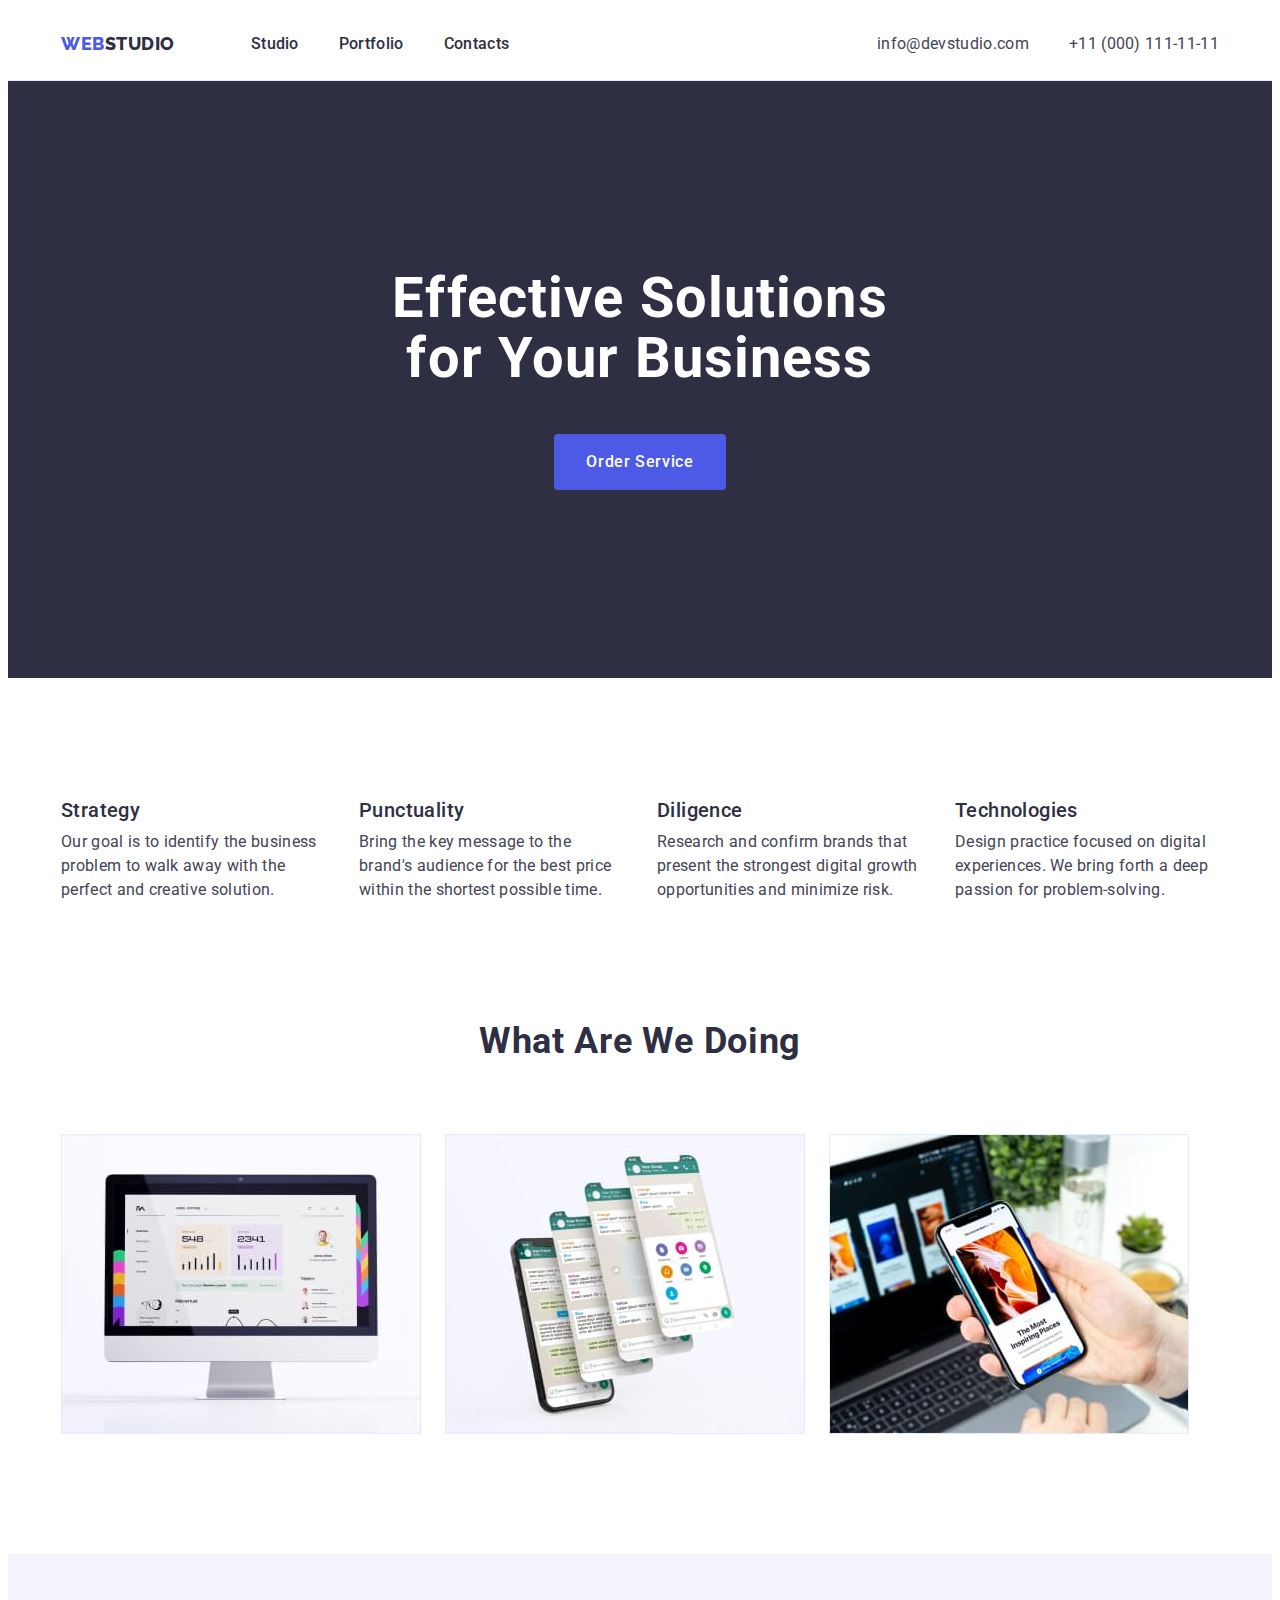
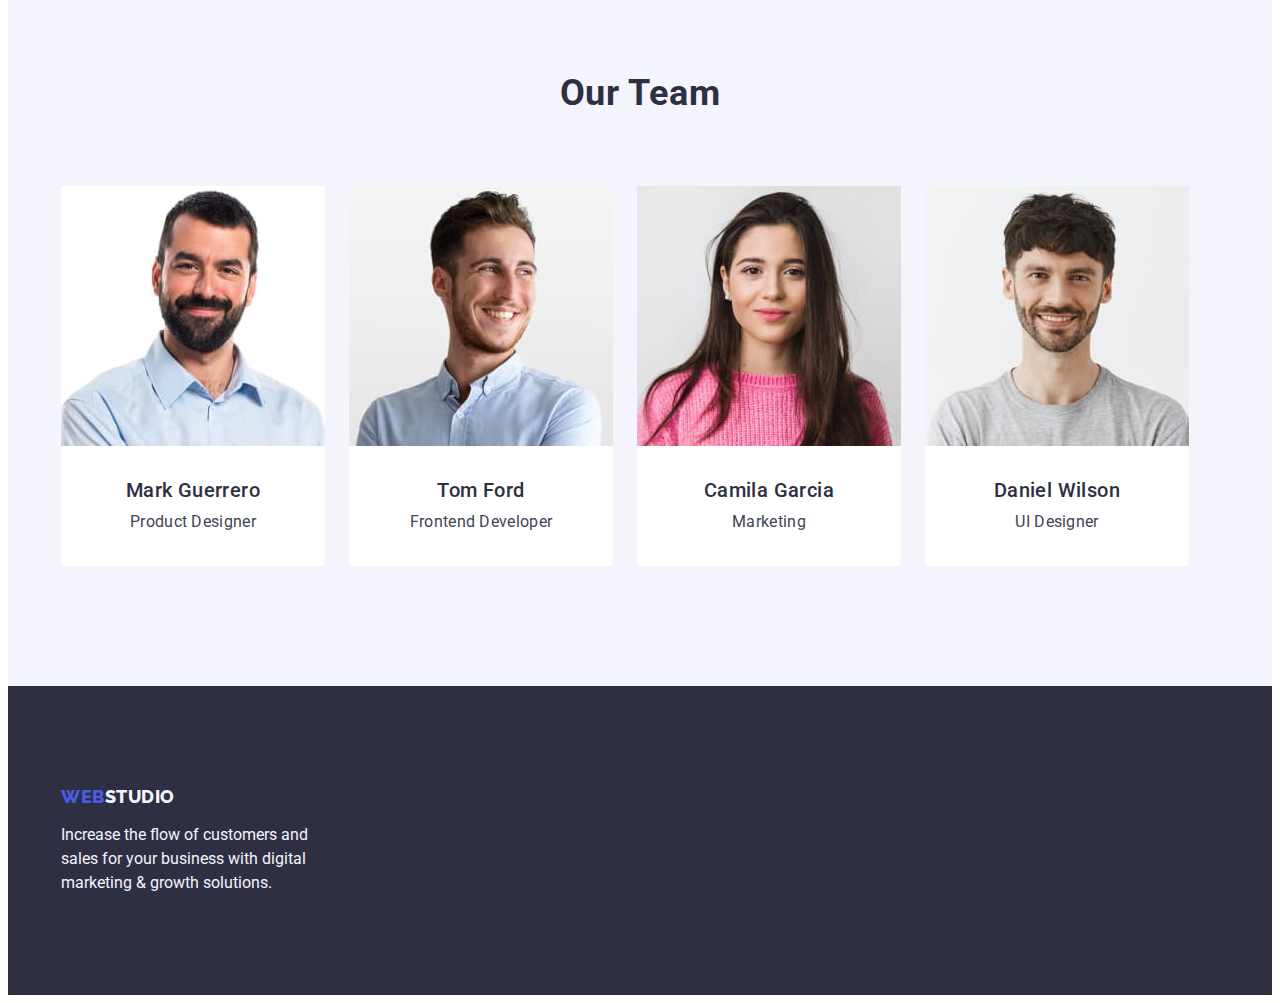
==== index.html @ fde14520 "Initial commit" ====
<!DOCTYPE html>
<html lang="en">

<head>
    <meta charset="UTF-8">
    <meta http-equiv="X-UA-Compatible" content="IE=edge">
    <meta name="viewport" content="width=device-width, initial-scale=1.0">
    <title>WebStudio</title>
    <link rel="preconnect" href="https://fonts.googleapis.com">
    <link rel="preconnect" href="https://fonts.gstatic.com" crossorigin>
    <link
        href="https://fonts.googleapis.com/css2?family=Raleway:wght@800&family=Roboto:wght@400;500;700;900&display=swap"
        rel="stylesheet">
    <link rel="stylesheet" href="https://cdnjs.cloudflare.com/ajax/libs/modern-normalize/1.1.0/modern-normalize.min.css"
        integrity="sha512-wpPYUAdjBVSE4KJnH1VR1HeZfpl1ub8YT/NKx4PuQ5NmX2tKuGu6U/JRp5y+Y8XG2tV+wKQpNHVUX03MfMFn9Q=="
        crossorigin="anonymous" referrerpolicy="no-referrer" />
    <link rel="stylesheet" href="./css/style.css">
</head>

<body>
    <header class="header">
        <div class="container main-nav">
            <nav class="nav">
                <a class="link link-logo" href="./index.html">Web<span class="link-span">Studio</span></a>
                <ul class="list list-nav">
                    <li class="nav-list-item"><a class="link link-nav" href="./index.html">Studio</a></li>
                    <li class="nav-list-item"><a class="link link-nav" href="./portfolio.html">Portfolio</a></li>
                    <li class="nav-list-item"><a class="link link-nav" href="">Contacts</a></li>
                </ul>
            </nav>
            <address class="contacts">
                <ul class="list contacts-list">
                    <li class="contacts-list-item"><a class="link contacts-link"
                            href="mailto:info@devstudio.com">info@devstudio.com</a></li>
                    <li class="contacts-list-item"><a class="link contacts-link" href="tel:+110001111111">+11 (000)
                            111-11-11</a></li>
                </ul>
            </address>
        </div>
    </header>
    <main>
        <!-- first section -->
        <section class="hero">
            <div class="container">
                <h1 class="hero-title">Effective Solutions for Your Business</h1>
                <button class="hero-btn" type="button">
                    Order Service
                </button>
            </div>
        </section>

        <!-- second section -->
        <section class="features">
            <div class="container">
                <h2 class="visually-hidden">Our features</h2>
                <ul class="list features-list">
                    <li class="features-list-item">
                        <h3 class="features-list-title"> Strategy</h3>
                        <p class="features-list-desc">Our goal is to identify the business
                            problem to walk away with the perfect and creative solution.</p>
                    </li>
                    <li class="features-list-item">
                        <h3 class="features-list-title">Punctuality</h3>
                        <p class="features-list-desc">Bring the key message to the brand's audience for the best price
                            within the shortest possible
                            time.</p>
                    </li>
                    <li class="features-list-item">
                        <h3 class="features-list-title">Diligence</h3>
                        <p class="features-list-desc">Research and confirm brands that present the strongest digital
                            growth
                            opportunities and minimize
                            risk.</p>
                    </li>
                    <li class="features-list-item">
                        <h3 class="features-list-title">Technologies</h3>
                        <p class="features-list-desc">Design practice focused on digital experiences. We bring forth a
                            deep
                            passion for
                            problem-solving.</p>
                    </li>
                </ul>
            </div>
        </section>

        <!-- 3-th section -->
        <section class="doing">
            <div class="container">
                <h2 class="doing-title">What are we doing</h2>
                <ul class="list doing-list">
                    <li class="doing-list-item">
                        <img class="img doing-img" src="./images/doing/desktop.jpg" alt="Desktop version" width="360">
                    </li>
                    <li class="doing-list-item">
                        <img class="img doing-img" src="./images/doing/mobile.jpg" alt="Mobile version" width="360">
                    </li>
                    <li class="doing-list-item">
                        <img class="img doing-img" src="./images/doing/img.jpg" alt="Using method" width="360">
                    </li>
                </ul>
            </div>
        </section>

        <!-- 4-th section -->
        <section class="team">
            <div class="container">
                <h2 class="team-title">Our Team</h2>
                <ul class="list team-list">
                    <li class="team-list-item">
                        <img class="img team-img" src="./images/team/mark.jpg" width="264" alt="Mark Guerrero">
                        <div class="team-card-text">
                            <h3 class="team-subtitle">Mark Guerrero</h3>
                            <p class="team-desc">Product Designer</p>
                        </div>
                    </li>
                    <li class="team-list-item">
                        <img class="img team-img" src="./images/team/tom.jpg" width="264" alt="Tom Ford">
                        <div class="team-card-text">
                            <h3 class="team-subtitle">Tom Ford</h3>
                            <p class="team-desc">Frontend Developer</p>
                        </div>
                    </li>
                    <li class="team-list-item">
                        <img class="img team-img" src="./images/team/camila.jpg" width="264" alt="Camila Garcia">
                        <div class="team-card-text">
                            <h3 class="team-subtitle">Camila Garcia</h3>
                            <p class="team-desc">Marketing</p>
                        </div>
                    </li>
                    <li class="team-list-item">
                        <img class="img team-img" src="./images/team/danile.jpg" width="264" alt="Daniel Wilson">
                        <div class="team-card-text">
                            <h3 class="team-subtitle">Daniel Wilson</h3>
                            <p class="team-desc">UI Designer</p>
                        </div>
                    </li>
                </ul>
            </div>
        </section>

    </main>
    <footer class="footer">
        <div class="container">
            <a class="link footer-link" href="./index.html">Web<span class="footer-link-text">Studio</span></a>
            <p class="footer-desc">Increase the flow of customers and sales for your business with digital marketing &
                growth solutions.</p>
        </div>
    </footer>
</body>

</html>
---- css/style.css ----
body {
  font-family: "Roboto", sans-serif;
  font-style: normal;
  color: var(--primary-text-color);
  background-color: var(--primary-bg-color);
}

:root {
  --primary-text-color: #434455;
  --primary-bg-color: #ffffff;
  --secondary-text-color: #434455;
  --secondary-bg-color: #2e2f42;
  --title-text-color: #ffffff;
  --subtitle-text-color: #2e2f42;
  --section-bg-color: #f4f4fd;
  --footer-text-color: #f4f4fd;
  --link-text-color: #4d5ae5;
  --btn-bg-color: #4d5ae5;
  --btn-text-color: #ffffff;
  --link-span-color: #2e2f42;
  --active-hover-color: #404bbf;
  --header-bottom-border-color: #E7E9FC;
  --btn-filter-color: #E7E9FC;
  --card-border-color: #E7E9FC
}

.link {
  text-decoration: none;
}

.list {
  list-style: none;
  padding-left: 0;
  margin-top: 0;
  margin-bottom: 0;
}

.container {
  width: 1158px;
  margin: 0 auto;
  padding-right: 15px;
  padding-left: 15px;
}

.img {
  display: block;
  width: 100%;
  height: auto;
}

/* header style start */

.header {
  border-bottom: 1px solid var(--header-bottom-border-color);
}

.link-logo {
  font-family: "Raleway", sans-serif;
  color: var(--link-text-color);
  font-size: 18px;
  font-weight: 800;
  line-height: 1.17;
  letter-spacing: 0.03em;
  text-transform: uppercase;
}

.link-span {
  font-family: "Raleway", sans-serif;
  color: var(--link-span-color);
  letter-spacing: 0.03em;
  text-transform: uppercase;
}

.main-nav {
  display: flex;
  align-items: center;
  justify-content: space-between;

}

.nav {
  display: flex;
  align-items: center;
}

.link-logo {
  display: block;
  padding-top: 24px;
  padding-bottom: 24px;
  margin-right: 76px;
}

.link-nav {
  display: block;
  padding-top: 24px;
  padding-bottom: 24px;

  color: var(--subtitle-text-color);
  font-size: 16px;
  font-weight: 500;
  line-height: 1.5;
  letter-spacing: 0.02em;

}

.nav-list-item:last-child {
  margin-right: 0;
}

.nav-list-item {
  margin-right: 40px;
}

.list-nav {
  display: flex;
  /* margin-left: 76px; */
}

.link-nav:hover,
.link-nav:focus {
  color: var(--active-hover-color);
}

.contacts-list {
  display: flex;

}

.contacts {
  font-style: normal;
  /* margin-left: auto; */
}

.contacts-list-item {
  margin-right: 40px;
}

.contacts-list-item:last-child {
  margin-right: 0;
}

.contacts-link {
  display: block;
  padding-top: 24px;
  padding-bottom: 24px;

  color: var(--secondary-text-color);
  font-size: 16px;
  letter-spacing: 0.02em;
  font-weight: 400;
  line-height: 1.5;
}

.contacts-link:hover,
.contacts-link:focus {
  color: var(--active-hover-color);
}

/* header style end  */


/* hero style start */

.hero {
  padding-top: 188px;
  padding-bottom: 188px;
  text-align: center;
  background-color: var(--secondary-bg-color);
}



.hero-title {
  color: var(--title-text-color);
  font-weight: 700;
  font-size: 56px;
  line-height: 1.07;
  letter-spacing: 0.02em;
  margin-top: 0;
  margin-bottom: 45px;
  margin-right: auto;
  margin-left: auto;
  max-width: 496px;
}

.hero-btn {
  display: block;
  margin: 0 auto;
  min-width: 169px;
  height: 56px;
  padding: 16px 32px;
  color: var(--btn-text-color);
  background-color: var(--btn-bg-color);
  cursor: pointer;
  font-family: "Roboto", sans-serif;
  font-size: 16px;
  font-weight: 500;
  line-height: 1.5;
  letter-spacing: 0.04em;
  border: none;
  border-radius: 4px;

}

.hero-btn:hover,
.hero-btn:focus {
  background-color: var(--active-hover-color);
}

/* hero style end */


/* feauter style start */

.visually-hidden {
  position: absolute;
  width: 1px;
  height: 1px;
  margin: -1px;
  border: 0;
  padding: 0;
  white-space: nowrap;
  clip-path: inset(100%);
  clip: rect(0 0 0 0);
  overflow: hidden;
}

.features {
  padding-top: 120px;
  padding-bottom: 120px;
}

.features-list {
  display: flex;
  align-items: center;
  justify-content: space-between;
}

.features-list-item:last-child {
  margin-right: 0;
}

.features-list-item {
  margin-right: 24px;
}

.features-list-title {
  color: var(--subtitle-text-color);
  font-weight: 500;
  font-size: 20px;
  line-height: 1.2;
  letter-spacing: 0.02em;

  margin-top: 0;
  margin-bottom: 8px;
}

.features-list-desc {
  color: var(--secondary-text-color);
  line-height: 1.5;
  font-size: 16px;
  font-weight: 400;
  letter-spacing: 0.02em;
  max-width: 264px;
  margin-top: 0;
  margin-bottom: 0;
}

/* features style end */

/* doing style start */

.doing {
  padding-bottom: 120px;

}

.doing-list {
  display: flex;

}

.doing-list-item {
  margin-right: 24px;
}

.doing-list-item:last-child {
  margin-right: 0;
}

.doing-title {
  color: var(--subtitle-text-color);
  font-weight: 700;
  font-size: 36px;
  line-height: 1.11;
  text-align: center;
  letter-spacing: 0.02em;
  text-transform: capitalize;
  margin-top: 0;
  margin-bottom: 72px;
}

/* doing style end */


/* team style start */

.team {
  background-color: var(--section-bg-color);
  padding-top: 120px;
  padding-bottom: 120px;
}

.team-list {
  display: flex;
}

.team-list-item {
  margin-right: 24px;
  background-color: var(--primary-bg-color);
  border-radius: 0px 0px 4px 4px;
}

.team-list-item:last-child {
  margin-right: 0;
}

.team-card-text {
  padding-top: 32px;
  padding-bottom: 32px;
  padding-right: 16px;
  padding-left: 16px;
  border-radius: 0px 0px 4px 4px;
}

/*.team-img {
  margin-bottom: 32px;
}*/
.team-title {
  color: var(--subtitle-text-color);
  font-weight: 700;
  font-size: 36px;
  line-height: 1.11;
  letter-spacing: 0.02em;
  text-align: center;
  text-transform: capitalize;
  margin-top: 0;
  margin-bottom: 72px;
}

.team-subtitle {
  color: var(--subtitle-text-color);
  font-weight: 500;
  font-size: 20px;
  line-height: 1.2;
  letter-spacing: 0.02em;
  text-align: center;
  margin-top: 0;
  margin-bottom: 8px;
}

.team-desc {
  color: var(--secondary-text-color);
  line-height: 1.5;
  font-size: 16px;
  font-weight: 400;
  letter-spacing: 0.02em;
  text-align: center;
  margin-top: 0;
  margin-bottom: 0;
}

/* team style end */



/* portfolio page style start */

/* filter style start */
.portofolio {
  padding-top: 96px;
  padding-bottom: 120px;
}

.list-filter {
  display: flex;
  justify-content: center;
  margin-bottom: 72px;
}

.list-filter-item:not(:last-child) {
  margin-right: 24px;
}

.filter-btn {
  display: inline-block;
  padding: 12px 24px;
  border: 1px solid var(--btn-filter-color);
  border-radius: 4px;

  font-family: "Roboto", sans-serif;
  color: var(--link-text-color);
  background-color: var(--section-bg-color);
  font-size: 16px;
  font-weight: 500;
  line-height: 1.5;
  letter-spacing: 0.04em;
  cursor: pointer;
}

.filter-btn:hover,
.filter-btn:focus {
  color: var(--title-text-color);
  background-color: var(--active-hover-color);
  border: 1px solid transparent;
}

/* filter style end */

/* possibility style start */

.cards {
  display: flex;
  flex-wrap: wrap;
  /* align-content: space-between; */
}

.card {
  width: 360px;
  /* width: calc((100%-48px)/3); */
  margin-right: 24px;
  margin-bottom: 48px;

}

.card:nth-child(3n) {
  margin-right: 0;
}

.card:nth-last-child(-n+3) {
  margin-bottom: 0;
}

.card-text {
  padding-top: 32px;
  padding-bottom: 32px;
  padding-left: 16px;
  padding-right: 16px;
  min-width: 360px;
  border: 1px solid var(--card-border-color);
  border-top: none;
}

.card-title {
  margin-top: 0;
  margin-bottom: 8px;
  color: var(--subtitle-text-color);
  font-weight: 500;
  font-size: 20px;
  line-height: 1.2;
  letter-spacing: 0.02em;
}

.card-desc {
  margin-top: 0;
  margin-bottom: 0;
  color: var(--secondary-text-color);
  line-height: 1.5;
  font-size: 16px;
  font-weight: 400;
  letter-spacing: 0.02em;
}

/* possibility style end */


/* footer style start */

.footer {
  background-color: var(--secondary-bg-color);
  padding-top: 100px;
  padding-bottom: 100px;
}

.footer-link {
  display: inline-block;
  margin-bottom: 16px;
  font-family: "Raleway", sans-serif;
  color: var(--link-text-color);
  font-size: 18px;
  font-weight: 800;
  line-height: 1.17;
  text-transform: uppercase;
  letter-spacing: 0.03em;
}

.footer-link-text {
  font-family: "Raleway", sans-serif;
  color: var(--footer-text-color);
}

.footer-desc {
  color: var(--footer-text-color);
  line-height: 1.5;
  margin-top: 0;
  margin-bottom: 0;
  max-width: 264px;
}

/* footer style end */
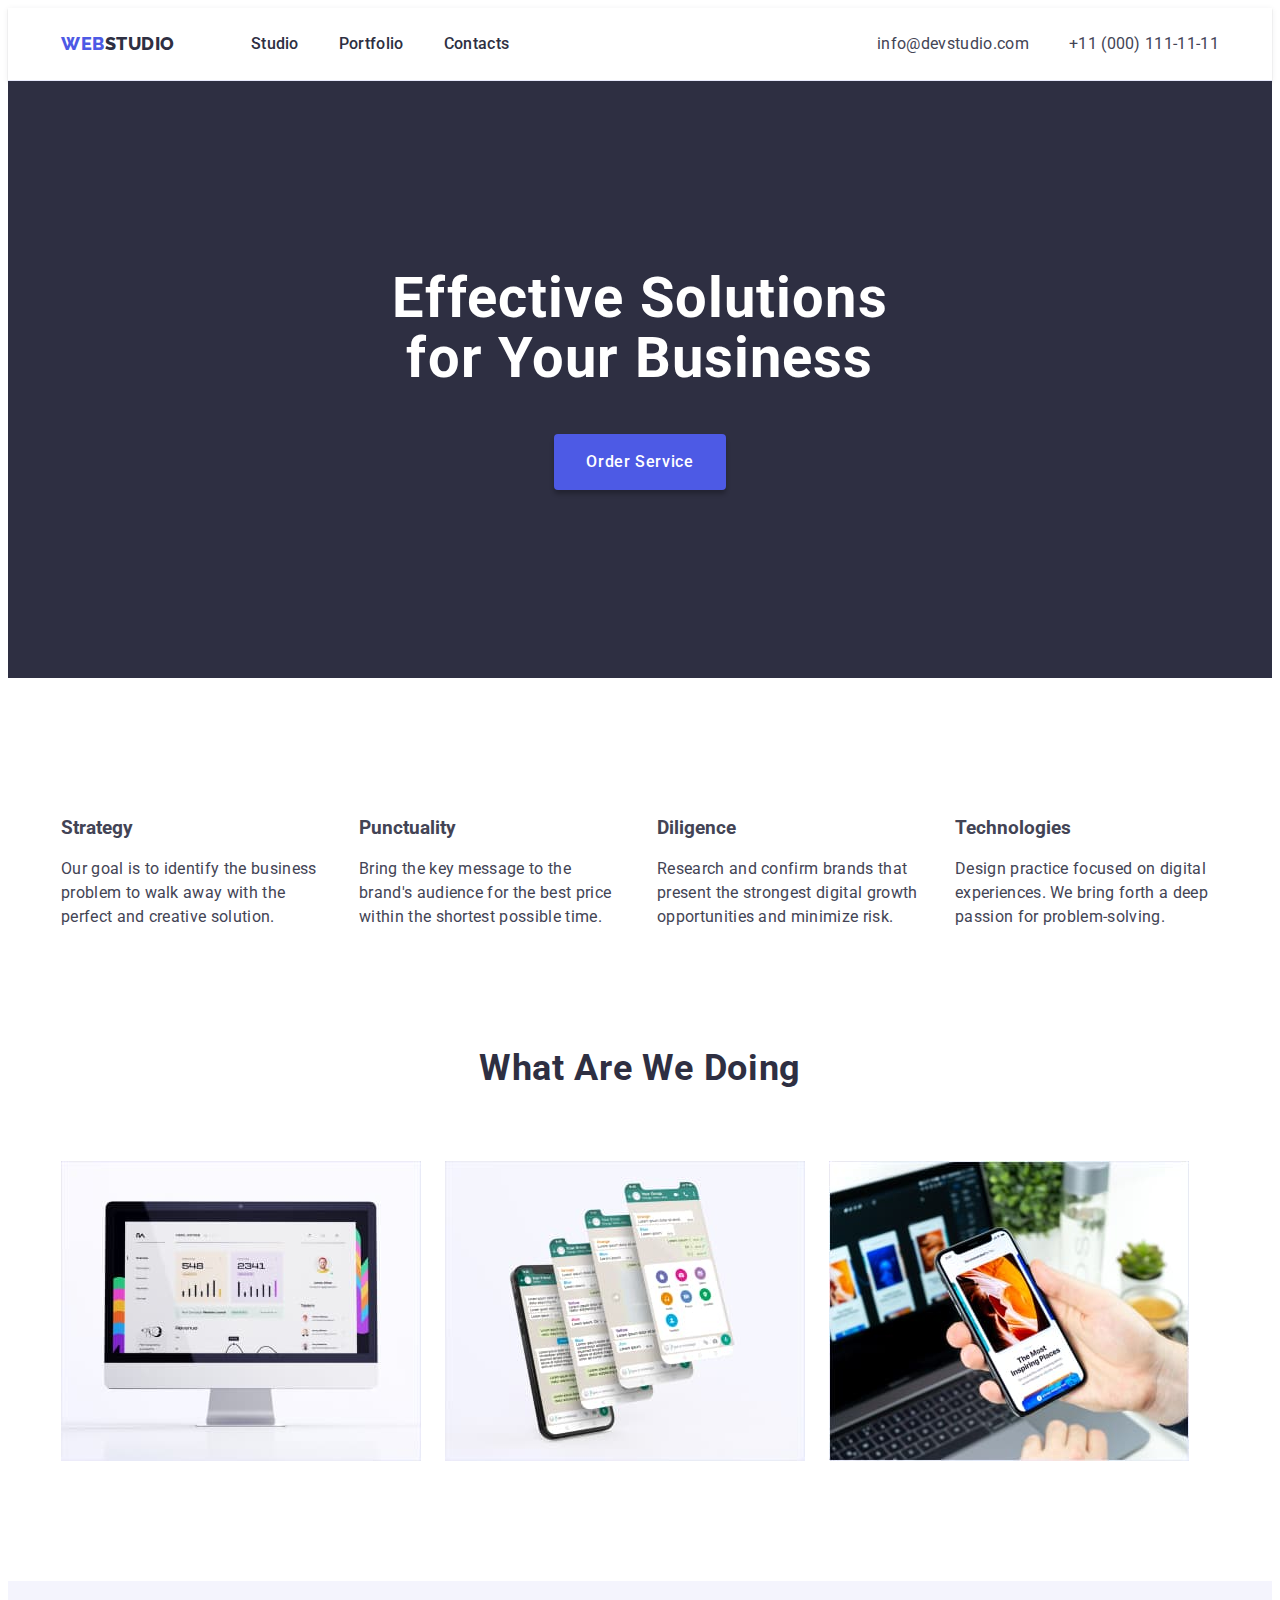
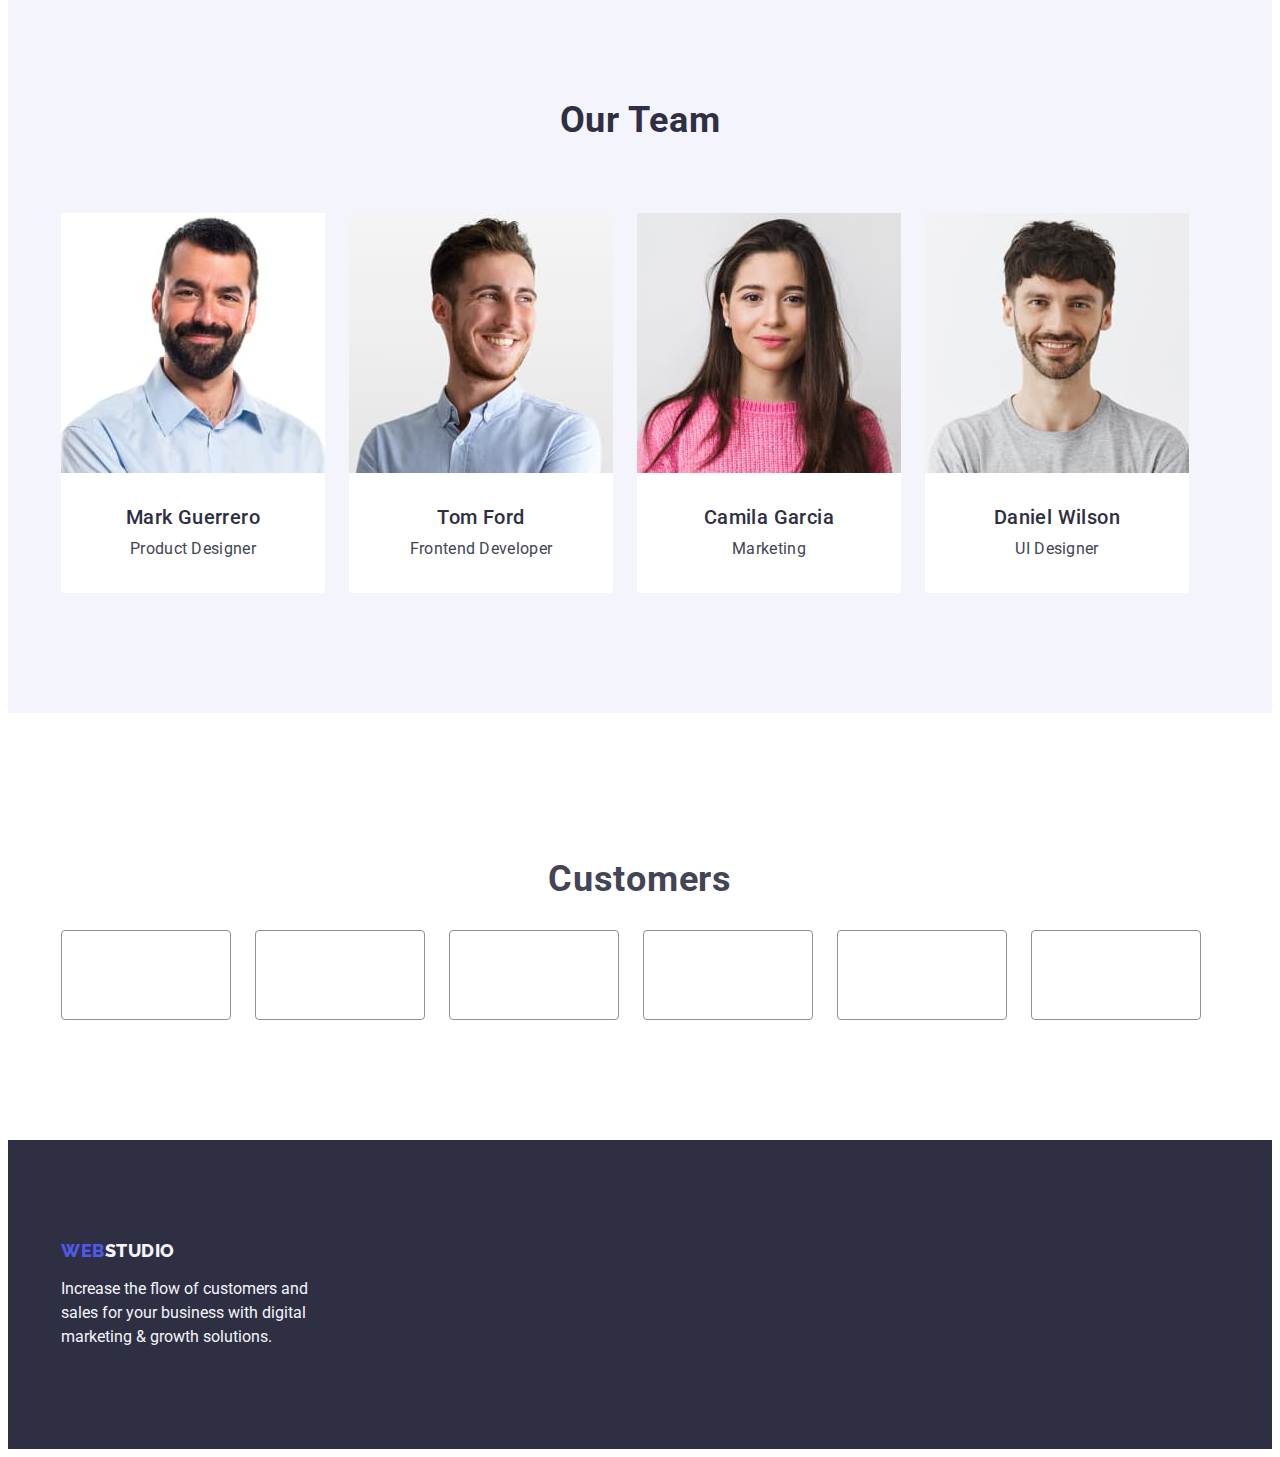
==== commit 08fb9ecd: "shadow" ====
--- a/index.html
+++ b/index.html
@@ -138,6 +138,47 @@
             </div>
         </section>
 
+        <!-- section 5-th -->
+        <section class="customers">
+            <div class="container">
+                <h2 class="customers-title">
+                    Customers
+                </h2>
+                <ul class="list customers-list">
+                    <li class="customers-list-item">
+                        <div class="logo-box"><a class="link customers-link" href="">
+
+                            </a></div>
+                    </li>
+                    <li class="customers-list-item">
+                        <div class="logo-box">
+                            <a class="link customers-link" href=""></a>
+                        </div>
+                    </li>
+                    <li class="customers-list-item">
+                        <div class="logo-box">
+                            <a class="link customers-link" href=""></a>
+                        </div>
+                    </li>
+                    <li class="customers-list-item">
+                        <div class="logo-box">
+                            <a class="link customers-link" href=""></a>
+                        </div>
+                    </li>
+                    <li class="customers-list-item">
+                        <div class="logo-box">
+                            <a class="link customers-link" href=""></a>
+                        </div>
+                    </li>
+                    <li class="customers-list-item">
+                        <div class="logo-box">
+                            <a class="link customers-link" href=""></a>
+                        </div>
+                    </li>
+                </ul>
+            </div>
+        </section>
+
     </main>
     <footer class="footer">
         <div class="container">
--- a/css/style.css
+++ b/css/style.css
@@ -10,6 +10,7 @@
   --primary-bg-color: #ffffff;
   --secondary-text-color: #434455;
   --secondary-bg-color: #2e2f42;
+  --hero-bg-color: rgba(46, 47, 66, 0.7);
   --title-text-color: #ffffff;
   --subtitle-text-color: #2e2f42;
   --section-bg-color: #f4f4fd;
@@ -21,7 +22,8 @@
   --active-hover-color: #404bbf;
   --header-bottom-border-color: #E7E9FC;
   --btn-filter-color: #E7E9FC;
-  --card-border-color: #E7E9FC
+  --card-border-color: #E7E9FC;
+  --customers-border-color: #8E8F99;
 }
 
 .link {
@@ -52,6 +54,7 @@
 
 .header {
   border-bottom: 1px solid var(--header-bottom-border-color);
+  box-shadow: 0px 2px 1px rgba(46, 47, 66, 0.08), 0px 1px 1px rgba(46, 47, 66, 0.16), 0px 1px 6px rgba(46, 47, 66, 0.08);
 }
 
 .link-logo {
@@ -162,10 +165,16 @@
 /* hero style start */
 
 .hero {
+  max-width: 1440px;
+  margin: 0 auto;
   padding-top: 188px;
   padding-bottom: 188px;
   text-align: center;
   background-color: var(--secondary-bg-color);
+  background-image: linear-gradient(var(--hero-bg-color), var(--hero-bg-color)), url(../images/people-office.jpg);
+  background-repeat: no-repeat;
+  background-size: cover;
+  background-position: center;
 }
 
 
@@ -199,6 +208,7 @@
   letter-spacing: 0.04em;
   border: none;
   border-radius: 4px;
+  box-shadow: 0px 4px 4px rgba(0, 0, 0, 0.25);
 
 }
 
@@ -244,17 +254,9 @@
   margin-right: 24px;
 }
 
-.features-list-title {
-  color: var(--subtitle-text-color);
-  font-weight: 500;
-  font-size: 20px;
-  line-height: 1.2;
-  letter-spacing: 0.02em;
-
-  margin-top: 0;
-  margin-bottom: 8px;
-}
-
+
+ .features-list-title {
+ }
 .features-list-desc {
   color: var(--secondary-text-color);
   line-height: 1.5;
@@ -370,6 +372,35 @@
   margin-bottom: 0;
 }
 
+.customers {
+  padding-top: 117px;
+  padding-bottom: 120px;
+}
+
+.customers-title {
+  font-style: normal;
+  font-weight: 700;
+  font-size: 36px;
+  line-height: 1.11;
+
+  text-align: center;
+  letter-spacing: 0.02em;
+  text-transform: capitalize;
+}
+
+.customers-list {
+  display: flex;
+  flex-wrap: nowrap;
+  gap: 24px;
+}
+
+.logo-box {
+  width: 168px;
+  height: 88px;
+  border: 1px solid var(--customers-border-color);
+  border-radius: 4px;
+}
+
 /* team style end */
 
 
@@ -413,6 +444,7 @@
   color: var(--title-text-color);
   background-color: var(--active-hover-color);
   border: 1px solid transparent;
+  box-shadow: 0px 3px 1px rgba(0, 0, 0, 0.1), 0px 2px 1px rgba(0, 0, 0, 0.08), 0px 2px 2px rgba(0, 0, 0, 0.12);
 }
 
 /* filter style end */
@@ -431,6 +463,10 @@
   margin-right: 24px;
   margin-bottom: 48px;
 
+}
+
+.card:hover {
+  box-shadow: 0px 1px 6px rgba(46, 47, 66, 0.08), 0px 1px 1px rgba(46, 47, 66, 0.16), 0px 2px 1px rgba(46, 47, 66, 0.08);
 }
 
 .card:nth-child(3n) {
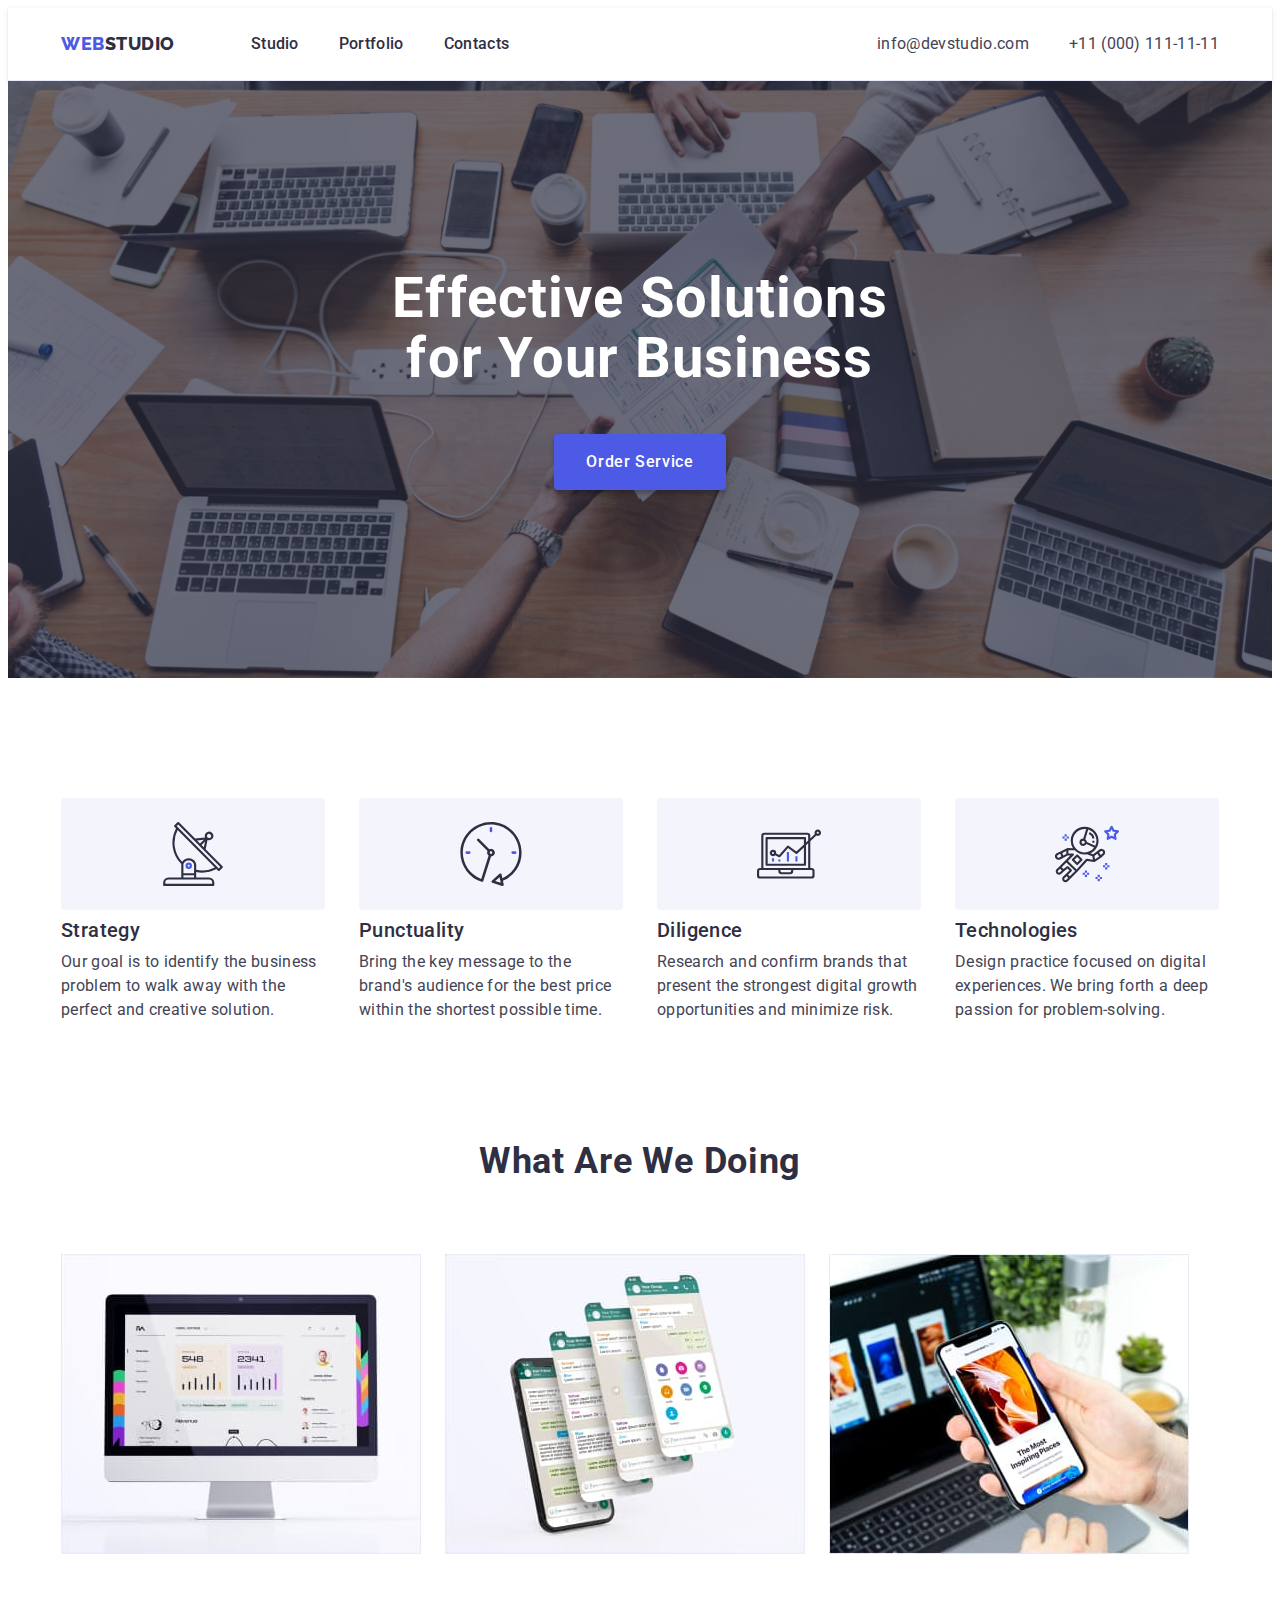
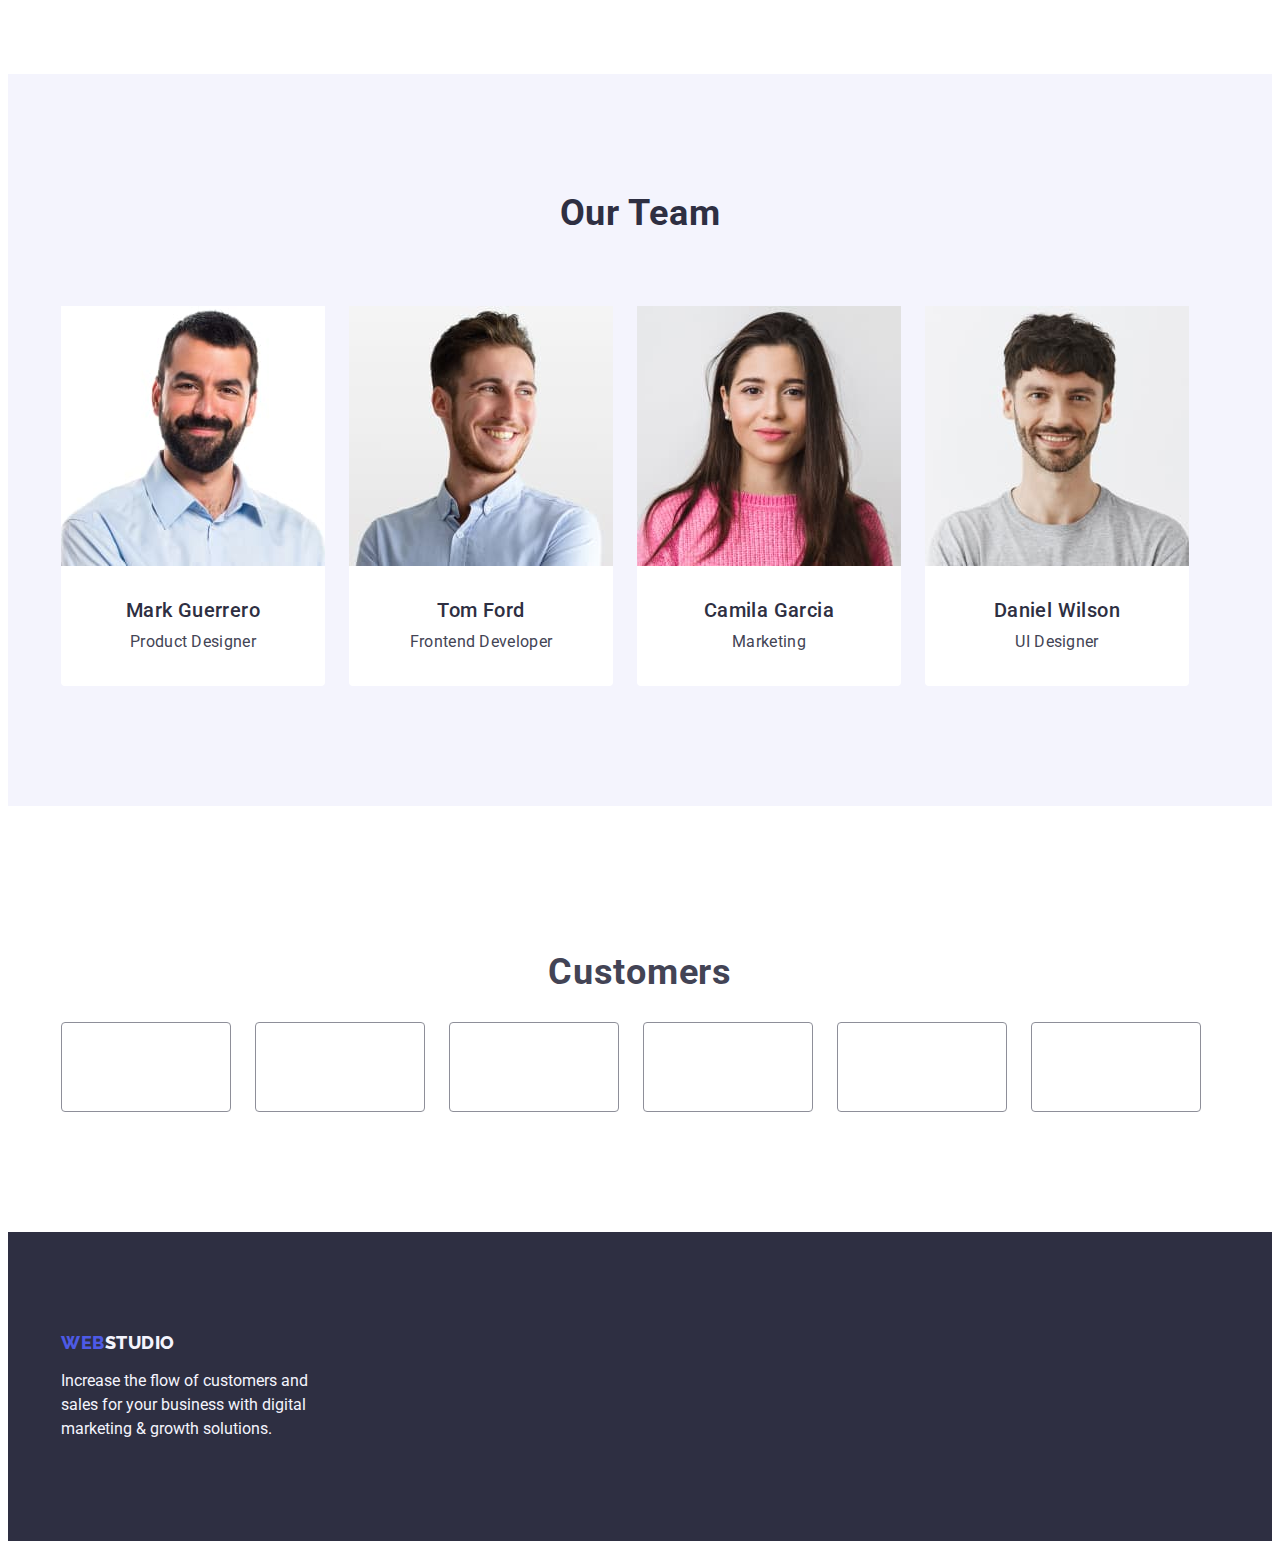
==== commit 7659df10: "section features" ====
--- a/index.html
+++ b/index.html
@@ -55,17 +55,32 @@
                 <h2 class="visually-hidden">Our features</h2>
                 <ul class="list features-list">
                     <li class="features-list-item">
+                        <div class="icon-container">
+                            <svg class="icon" width="64" height="64">
+                                <use href="./images/icons.svg#icon-antenna"></use>
+                            </svg>
+                        </div>
                         <h3 class="features-list-title"> Strategy</h3>
                         <p class="features-list-desc">Our goal is to identify the business
                             problem to walk away with the perfect and creative solution.</p>
                     </li>
                     <li class="features-list-item">
+                        <div class="icon-container">
+                            <svg class="icon" width="64" height="64">
+                                <use href="./images/icons.svg#icon-clock"></use>
+                            </svg>
+                        </div>
                         <h3 class="features-list-title">Punctuality</h3>
                         <p class="features-list-desc">Bring the key message to the brand's audience for the best price
                             within the shortest possible
                             time.</p>
                     </li>
                     <li class="features-list-item">
+                        <div class="icon-container">
+                            <svg class="icon" width="64" height="64">
+                                <use href="./images/icons.svg#icon-diagram"></use>
+                            </svg>
+                        </div>
                         <h3 class="features-list-title">Diligence</h3>
                         <p class="features-list-desc">Research and confirm brands that present the strongest digital
                             growth
@@ -73,6 +88,11 @@
                             risk.</p>
                     </li>
                     <li class="features-list-item">
+                        <div class="icon-container">
+                            <svg class="icon" width="64" height="64">
+                                <use href="./images/icons.svg#icon-astronaut"></use>
+                            </svg>
+                        </div>
                         <h3 class="features-list-title">Technologies</h3>
                         <p class="features-list-desc">Design practice focused on digital experiences. We bring forth a
                             deep
--- a/css/style.css
+++ b/css/style.css
@@ -171,7 +171,7 @@
   padding-bottom: 188px;
   text-align: center;
   background-color: var(--secondary-bg-color);
-  background-image: linear-gradient(var(--hero-bg-color), var(--hero-bg-color)), url(../images/people-office.jpg);
+  background-image: linear-gradient(var(--hero-bg-color), var(--hero-bg-color)), url(../images/hero/people-office.jpg);
   background-repeat: no-repeat;
   background-size: cover;
   background-position: center;
@@ -255,8 +255,18 @@
 }
 
 
- .features-list-title {
- }
+.features-list-title {
+  font-style: normal;
+  color: var(--subtitle-text-color);
+  font-weight: 500;
+  font-size: 20px;
+  line-height: 1.2;
+  letter-spacing: 0.02em;
+  margin-top: 0;
+  margin-bottom: 8px;
+
+}
+
 .features-list-desc {
   color: var(--secondary-text-color);
   line-height: 1.5;
@@ -267,6 +277,19 @@
   margin-top: 0;
   margin-bottom: 0;
 }
+
+.icon-container {
+  display: flex;
+  justify-content: center;
+  align-items: center;
+  width: 264px;
+  height: 112px;
+  margin-bottom: 8px;
+  background-color: var(--section-bg-color);
+  border-radius: 4px;
+}
+
+.icon {}
 
 /* features style end */
 
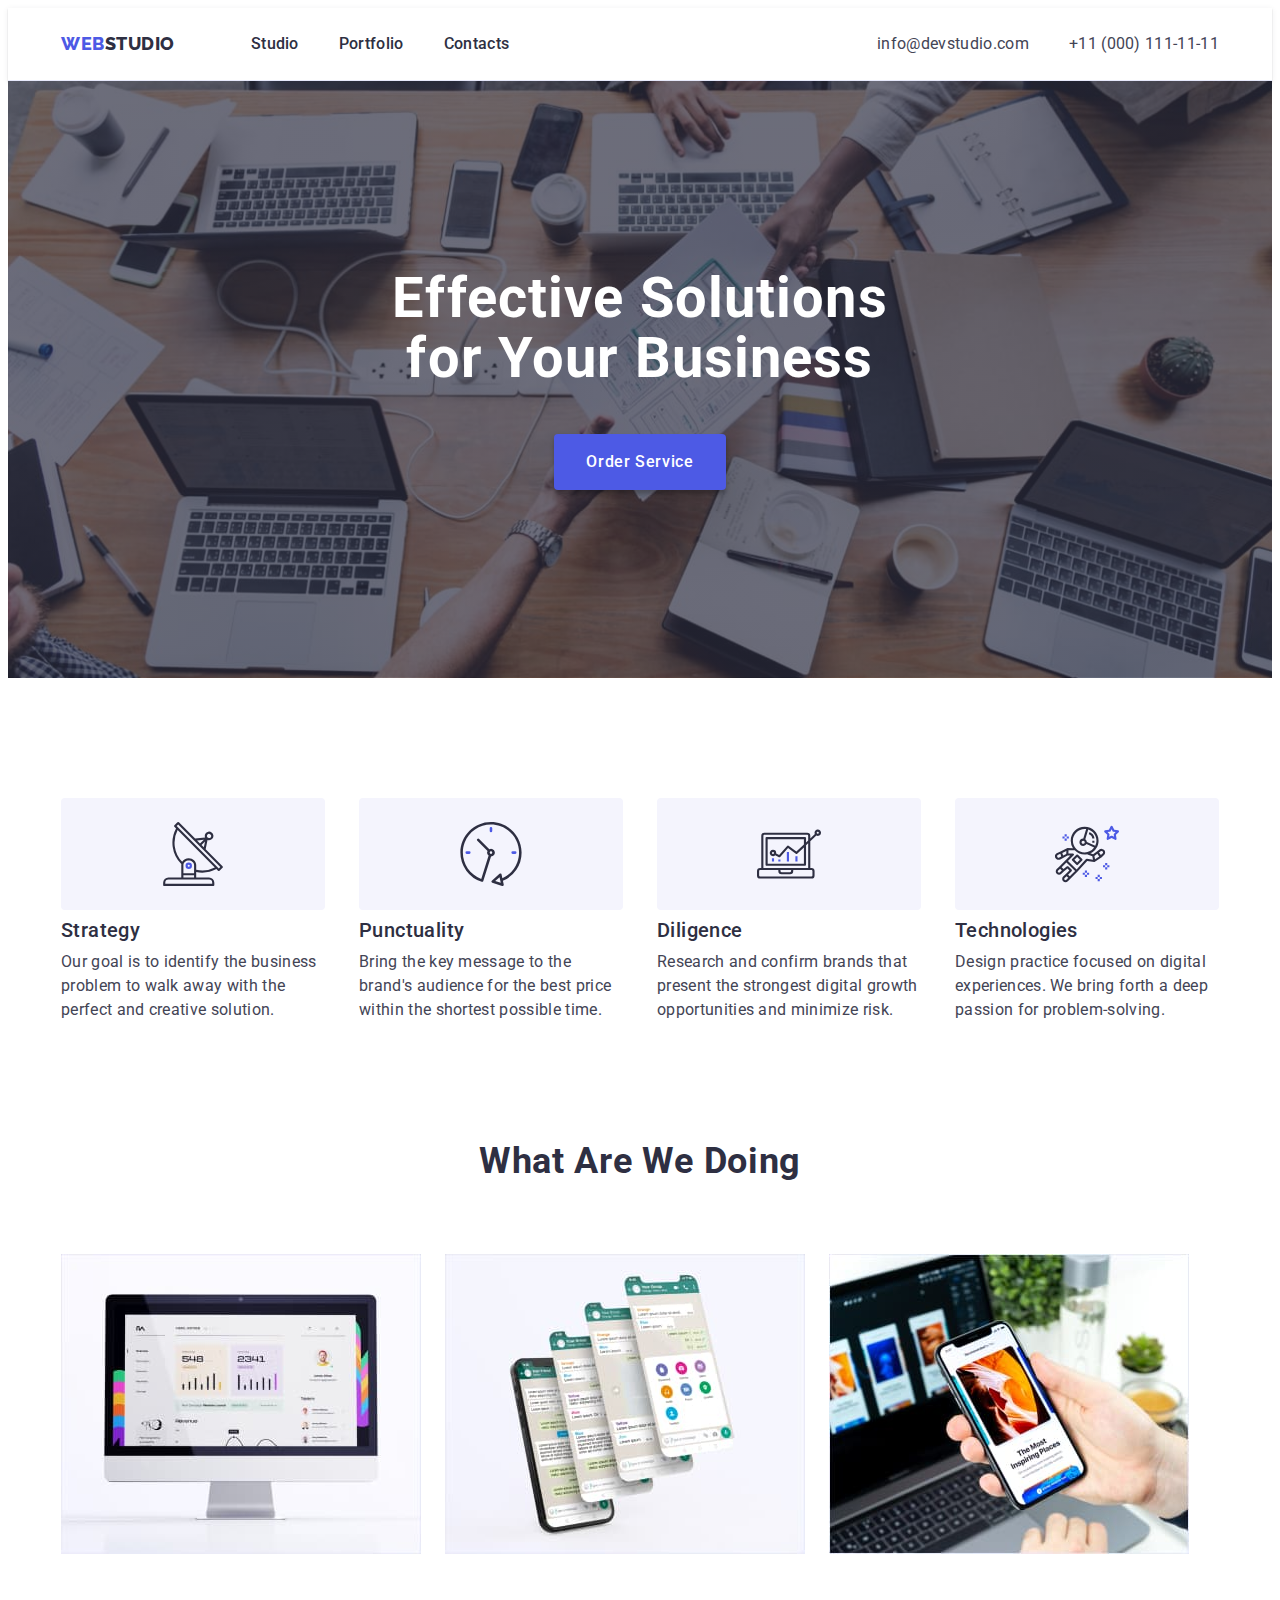
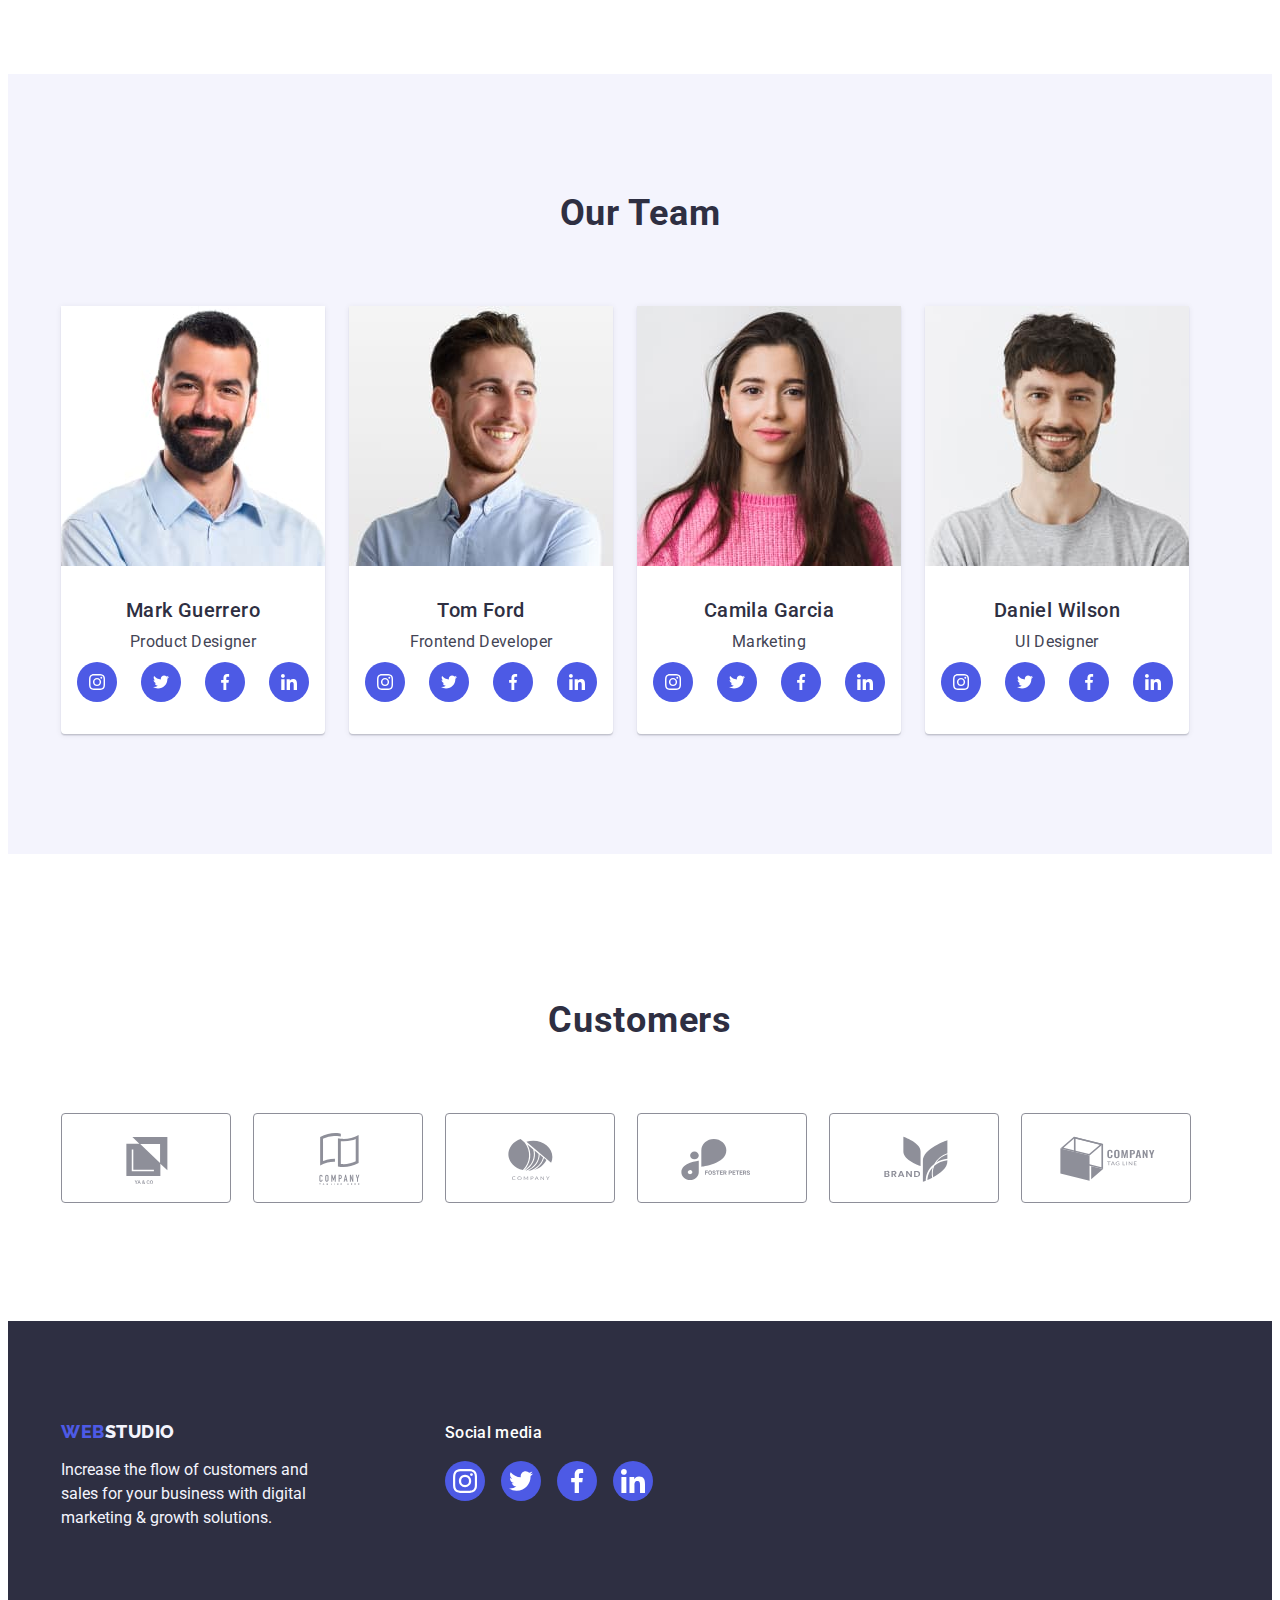
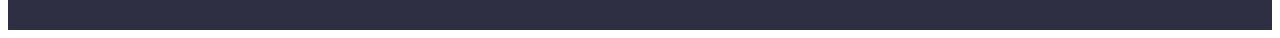
==== commit d71970e4: "add new icons.svg" ====
--- a/index.html
+++ b/index.html
@@ -57,7 +57,7 @@
                     <li class="features-list-item">
                         <div class="icon-container">
                             <svg class="icon" width="64" height="64">
-                                <use href="./images/icons.svg#icon-antenna"></use>
+                                <use href="./images/icons.svg#icon-antenna-1"></use>
                             </svg>
                         </div>
                         <h3 class="features-list-title"> Strategy</h3>
@@ -67,7 +67,7 @@
                     <li class="features-list-item">
                         <div class="icon-container">
                             <svg class="icon" width="64" height="64">
-                                <use href="./images/icons.svg#icon-clock"></use>
+                                <use href="./images/icons.svg#icon-clock-1"></use>
                             </svg>
                         </div>
                         <h3 class="features-list-title">Punctuality</h3>
@@ -78,7 +78,7 @@
                     <li class="features-list-item">
                         <div class="icon-container">
                             <svg class="icon" width="64" height="64">
-                                <use href="./images/icons.svg#icon-diagram"></use>
+                                <use href="./images/icons.svg#icon-diagram-1"></use>
                             </svg>
                         </div>
                         <h3 class="features-list-title">Diligence</h3>
@@ -90,7 +90,7 @@
                     <li class="features-list-item">
                         <div class="icon-container">
                             <svg class="icon" width="64" height="64">
-                                <use href="./images/icons.svg#icon-astronaut"></use>
+                                <use href="./images/icons.svg#icon-astronaut-1"></use>
                             </svg>
                         </div>
                         <h3 class="features-list-title">Technologies</h3>
@@ -131,6 +131,40 @@
                         <div class="team-card-text">
                             <h3 class="team-subtitle">Mark Guerrero</h3>
                             <p class="team-desc">Product Designer</p>
+                            <ul class=" list team-icon-list">
+                                <li class="social-icon-item">
+                                    <a class="social-icon-link" href="" target="_blank" rel="noopener noreferrer"
+                                        aria-label="icon-instagram">
+                                        <svg class="social-icon" width="16px" height="16px">
+                                            <use href="./images/icons.svg#icon-instagram-2"></use>
+                                        </svg>
+                                    </a>
+                                </li>
+                                <li class="social-icon-item">
+                                    <a class="social-icon-link" href="" target="_blank" rel="noopener noreferrer"
+                                        aria-label="icon-instagram">
+                                        <svg class="social-icon" width="16px" height="16px">
+                                            <use href="./images/icons.svg#icon-twitter-1"></use>
+                                        </svg>
+                                    </a>
+                                </li>
+                                <li class="social-icon-item">
+                                    <a class="social-icon-link" href="" target="_blank" rel="noopener noreferrer"
+                                        aria-label="icon-instagram">
+                                        <svg class="social-icon" width="16px" height="16px">
+                                            <use href="./images/icons.svg#icon-facebook-1"></use>
+                                        </svg>
+                                    </a>
+                                </li>
+                                <li class="social-icon-item">
+                                    <a class="social-icon-link" href="" target="_blank" rel="noopener noreferrer"
+                                        aria-label="icon-instagram">
+                                        <svg class="social-icon" width="16px" height="16px">
+                                            <use href="./images/icons.svg#icon-linkedin-1"></use>
+                                        </svg>
+                                    </a>
+                                </li>
+                            </ul>
                         </div>
                     </li>
                     <li class="team-list-item">
@@ -138,6 +172,32 @@
                         <div class="team-card-text">
                             <h3 class="team-subtitle">Tom Ford</h3>
                             <p class="team-desc">Frontend Developer</p>
+                            <ul class=" list team-icon-list">
+                                <li class="social-icon-item">
+                                    <a class="social-icon-link" href="" target="_blank" rel="noopener noreferrer"
+                                        aria-label="icon-instagram"><svg class="social-icon" width="16px" height="16px">
+                                            <use href="./images/icons.svg#icon-instagram-2"></use>
+                                        </svg></a>
+                                </li>
+                                <li class="social-icon-item">
+                                    <a class="social-icon-link" href="" target="_blank" rel="noopener noreferrer"
+                                        aria-label="icon-twitter"><svg class="social-icon" width="16px" height="16px">
+                                            <use href="./images/icons.svg#icon-twitter-1"></use>
+                                        </svg></a>
+                                </li>
+                                <li class="social-icon-item">
+                                    <a class="social-icon-link" href="" target="_blank" rel="noopener noreferrer"
+                                        aria-label="icon-facebook"><svg class="social-icon" width="16px" height="16px">
+                                            <use href="./images/icons.svg#icon-facebook-1"></use>
+                                        </svg></a>
+                                </li>
+                                <li class="social-icon-item">
+                                    <a class="social-icon-link" href="" target="_blank" rel="noopener noreferrer"
+                                        aria-label="icon-linkedin"><svg class="social-icon" width="16px" height="16px">
+                                            <use href="./images/icons.svg#icon-linkedin-1"></use>
+                                        </svg></a>
+                                </li>
+                            </ul>
                         </div>
                     </li>
                     <li class="team-list-item">
@@ -145,6 +205,32 @@
                         <div class="team-card-text">
                             <h3 class="team-subtitle">Camila Garcia</h3>
                             <p class="team-desc">Marketing</p>
+                            <ul class=" list team-icon-list">
+                                <li class="social-icon-item">
+                                    <a class="social-icon-link" href="" target="_blank" rel="noopener noreferrer"
+                                        aria-label="icon-instagram"><svg class="social-icon" width="16px" height="16px">
+                                            <use href="./images/icons.svg#icon-instagram-2"></use>
+                                        </svg></a>
+                                </li>
+                                <li class="social-icon-item">
+                                    <a class="social-icon-link" href="" target="_blank" rel="noopener noreferrer"
+                                        aria-label="icon-twitter"><svg class="social-icon" width="16px" height="16px">
+                                            <use href="./images/icons.svg#icon-twitter-1"></use>
+                                        </svg></a>
+                                </li>
+                                <li class="social-icon-item">
+                                    <a class="social-icon-link" href="" target="_blank" rel="noopener noreferrer"
+                                        aria-label="icon-facebook"><svg class="social-icon" width="16px" height="16px">
+                                            <use href="./images/icons.svg#icon-facebook-1"></use>
+                                        </svg></a>
+                                </li>
+                                <li class="social-icon-item">
+                                    <a class="social-icon-link" href="" target="_blank" rel="noopener noreferrer"
+                                        aria-label="icon-linkedin"><svg class="social-icon" width="16px" height="16px">
+                                            <use href="./images/icons.svg#icon-linkedin-1"></use>
+                                        </svg></a>
+                                </li>
+                            </ul>
                         </div>
                     </li>
                     <li class="team-list-item">
@@ -152,6 +238,32 @@
                         <div class="team-card-text">
                             <h3 class="team-subtitle">Daniel Wilson</h3>
                             <p class="team-desc">UI Designer</p>
+                            <ul class=" list team-icon-list">
+                                <li class="social-icon-item">
+                                    <a class="social-icon-link" href="" target="_blank" rel="noopener noreferrer"
+                                        aria-label="icon-instagram"><svg class="social-icon" width="16px" height="16px">
+                                            <use href="./images/icons.svg#icon-instagram-2"></use>
+                                        </svg></a>
+                                </li>
+                                <li class="social-icon-item">
+                                    <a class="social-icon-link" href="" target="_blank" rel="noopener noreferrer"
+                                        aria-label="icon-twitter"><svg class="social-icon" width="16px" height="16px">
+                                            <use href="./images/icons.svg#icon-twitter-1"></use>
+                                        </svg></a>
+                                </li>
+                                <li class="social-icon-item">
+                                    <a class="social-icon-link" href="" target="_blank" rel="noopener noreferrer"
+                                        aria-label="icon-facebook"><svg class="social-icon" width="16px" height="16px">
+                                            <use href="./images/icons.svg#icon-facebook-1"></use>
+                                        </svg></a>
+                                </li>
+                                <li class="social-icon-item">
+                                    <a class="social-icon-link" href="" target="_blank" rel="noopener noreferrer"
+                                        aria-label="icon-linkedin"><svg class="social-icon" width="16px" height="16px">
+                                            <use href="./images/icons.svg#icon-linkedin-1"></use>
+                                        </svg></a>
+                                </li>
+                            </ul>
                         </div>
                     </li>
                 </ul>
@@ -166,34 +278,40 @@
                 </h2>
                 <ul class="list customers-list">
                     <li class="customers-list-item">
-                        <div class="logo-box"><a class="link customers-link" href="">
-
-                            </a></div>
-                    </li>
-                    <li class="customers-list-item">
-                        <div class="logo-box">
-                            <a class="link customers-link" href=""></a>
-                        </div>
-                    </li>
-                    <li class="customers-list-item">
-                        <div class="logo-box">
-                            <a class="link customers-link" href=""></a>
-                        </div>
-                    </li>
-                    <li class="customers-list-item">
-                        <div class="logo-box">
-                            <a class="link customers-link" href=""></a>
-                        </div>
-                    </li>
-                    <li class="customers-list-item">
-                        <div class="logo-box">
-                            <a class="link customers-link" href=""></a>
-                        </div>
-                    </li>
-                    <li class="customers-list-item">
-                        <div class="logo-box">
-                            <a class="link customers-link" href=""></a>
-                        </div>
+                        <a class="link customers-link" href="">
+                            <svg class="customers-icon" width="104px" height="56px">
+                                <use href="./images/icons.svg#icon-Logo1"></use>
+                            </svg> </a>
+                    </li>
+                    <li class="customers-list-item">
+                        <a class="link customers-link" href="">
+                            <svg class="customers-icon" width="104px" height="56px">
+                                <use href="./images/icons.svg#icon-Logo2"></use>
+                            </svg> </a>
+                    </li>
+                    <li class="customers-list-item">
+                        <a class="link customers-link" href="">
+                            <svg class="customers-icon" width="104px" height="56px">
+                                <use href="./images/icons.svg#icon-Logo3"></use>
+                            </svg> </a>
+                    </li>
+                    <li class="customers-list-item">
+                        <a class="link customers-link" href="">
+                            <svg class="customers-icon" width="104px" height="56px">
+                                <use href="./images/icons.svg#icon-Logo4"></use>
+                            </svg> </a>
+                    </li>
+                    <li class="customers-list-item">
+                        <a class="link customers-link" href="">
+                            <svg class="customers-icon" width="104px" height="56px">
+                                <use href="./images/icons.svg#icon-Logo5"></use>
+                            </svg> </a>
+                    </li>
+                    <li class="customers-list-item">
+                        <a class="link customers-link" href="">
+                            <svg class="customers-icon" width="104px" height="56px">
+                                <use href="./images/icons.svg#icon-Logo6"></use>
+                            </svg> </a>
                     </li>
                 </ul>
             </div>
@@ -201,10 +319,56 @@
 
     </main>
     <footer class="footer">
-        <div class="container">
-            <a class="link footer-link" href="./index.html">Web<span class="footer-link-text">Studio</span></a>
-            <p class="footer-desc">Increase the flow of customers and sales for your business with digital marketing &
-                growth solutions.</p>
+        <div class="container footer-container">
+            <div class="footer-link-container">
+                <a class="link footer-link" href="./index.html">Web<span class="footer-link-text">Studio</span></a>
+                <p class="footer-desc">Increase the flow of customers and sales for your business with digital marketing
+                    &
+                    growth solutions.</p>
+            </div>
+            <div class="footer-social-container">
+                <h2 class="social-container-title">
+                    Social media
+                </h2>
+                <ul class="list footer-icon-list ">
+                    <li class="footer-list-item">
+                        <a href="" class="link footer-icon-link" target="_blank" rel="noopener noreferrer"
+                            aria-label="icon-instagram">
+                            <svg class="footer-icon" width="24px" height="24px">
+                                <use href="./images/icons.svg#icon-instagram-2"></use>
+                            </svg>
+
+                        </a>
+                    </li>
+                    <li class="footer-list-item">
+                        <a href="" class="link footer-icon-link" target="_blank" rel="noopener noreferrer"
+                            aria-label="icon-twitter">
+                            <svg class="footer-icon" width="24px" height="24px">
+                                <use href="./images/icons.svg#icon-twitter-1"></use>
+                            </svg>
+
+                        </a>
+                    </li>
+                    <li class="footer-list-item">
+                        <a href="" class="link footer-icon-link" target="_blank" rel="noopener noreferrer"
+                            aria-label="icon-facebook">
+                            <svg class="footer-icon" width="24px" height="24px">
+                                <use href="./images/icons.svg#icon-facebook-1"></use>
+                            </svg>
+
+                        </a>
+                    </li>
+                    <li class="footer-list-item">
+                        <a href="" class="link footer-icon-link" target="_blank" rel="noopener noreferrer"
+                            aria-label="icon-linkedin">
+                            <svg class="footer-icon" width="24px" height="24px">
+                                <use href="./images/icons.svg#icon-linkedin-1"></use>
+                            </svg>
+
+                        </a>
+                    </li>
+                </ul>
+            </div>
         </div>
     </footer>
 </body>
--- a/css/style.css
+++ b/css/style.css
@@ -24,6 +24,7 @@
   --btn-filter-color: #E7E9FC;
   --card-border-color: #E7E9FC;
   --customers-border-color: #8E8F99;
+  --footer-icon-hover: #31D0AA;
 }
 
 .link {
@@ -344,6 +345,7 @@
   margin-right: 24px;
   background-color: var(--primary-bg-color);
   border-radius: 0px 0px 4px 4px;
+  box-shadow: 0px 1px 6px rgba(46, 47, 66, 0.08), 0px 1px 1px rgba(46, 47, 66, 0.16), 0px 2px 1px rgba(46, 47, 66, 0.08);
 }
 
 .team-list-item:last-child {
@@ -392,8 +394,48 @@
   letter-spacing: 0.02em;
   text-align: center;
   margin-top: 0;
-  margin-bottom: 0;
-}
+  margin-bottom: 8px;
+}
+
+.team-icon-list {
+  display: flex;
+  flex-wrap: nowrap;
+  justify-content: center;
+  gap: 24px;
+  padding-left: 0;
+}
+
+.social-icon-item {
+  width: 40px;
+  height: 40px;
+}
+
+.social-icon-link {
+  display: flex;
+  justify-content: center;
+  align-items: center;
+  width: 100%;
+  height: 100%;
+  background-color: var(--link-text-color);
+  color: var(--title-text-color);
+  border-radius: 50% 50%;
+}
+
+.social-icon-link:hover,
+.social-icon-link:focus {
+  background-color: var(--active-hover-color);
+}
+
+.social-icon {
+  fill: currentColor;
+
+}
+
+/* .social-icon {
+  fill: var(--primary-bg-color);
+} */
+
+/* customers style start */
 
 .customers {
   padding-top: 117px;
@@ -401,11 +443,12 @@
 }
 
 .customers-title {
+  color: var(--subtitle-text-color);
   font-style: normal;
   font-weight: 700;
   font-size: 36px;
   line-height: 1.11;
-
+  margin-bottom: 72px;
   text-align: center;
   letter-spacing: 0.02em;
   text-transform: capitalize;
@@ -417,12 +460,35 @@
   gap: 24px;
 }
 
-.logo-box {
+.customers-list-item {
   width: 168px;
   height: 88px;
+
+}
+
+.customers-link {
+  display: flex;
+  justify-content: center;
+  align-items: center;
+  width: 100%;
+  height: 100%;
   border: 1px solid var(--customers-border-color);
   border-radius: 4px;
-}
+  color: var(--customers-border-color);
+}
+
+.customers-link:hover,
+.customers-link:focus {
+  border-color: var(--active-hover-color);
+  color: var(--active-hover-color);
+}
+
+
+
+.customers-icon {
+  fill: currentColor;
+}
+
 
 /* team style end */
 
@@ -539,6 +605,12 @@
   background-color: var(--secondary-bg-color);
   padding-top: 100px;
   padding-bottom: 100px;
+}
+
+.footer-container {
+  display: flex;
+  flex-wrap: nowrap;
+  align-items: flex-start;
 }
 
 .footer-link {
@@ -566,4 +638,51 @@
   max-width: 264px;
 }
 
+.footer-link-container {
+  margin-right: 120px;
+}
+
+.footer-icon-list {
+  display: flex;
+  flex-wrap: nowrap;
+  gap: 16px;
+}
+
+.footer-list-item {
+  width: 40px;
+  height: 40px;
+}
+
+.footer-icon-link {
+  display: flex;
+  justify-content: center;
+  align-items: center;
+  width: 100%;
+  height: 100%;
+  background-color: var(--link-text-color);
+  color: var(--title-text-color);
+  border-radius: 50% 50%;
+}
+
+.footer-icon-link:hover,
+.footer-icon-link:focus {
+  background-color: var(--footer-icon-hover);
+}
+
+.footer-icon {
+  fill: currentColor;
+}
+
+.social-container-title {
+  color: var(--title-text-color);
+  font-style: normal;
+  font-weight: 500;
+  font-size: 16px;
+  line-height: 1.5;
+  letter-spacing: 0.02em;
+  margin-top: 0;
+  margin-bottom: 16px;
+}
+
+
 /* footer style end */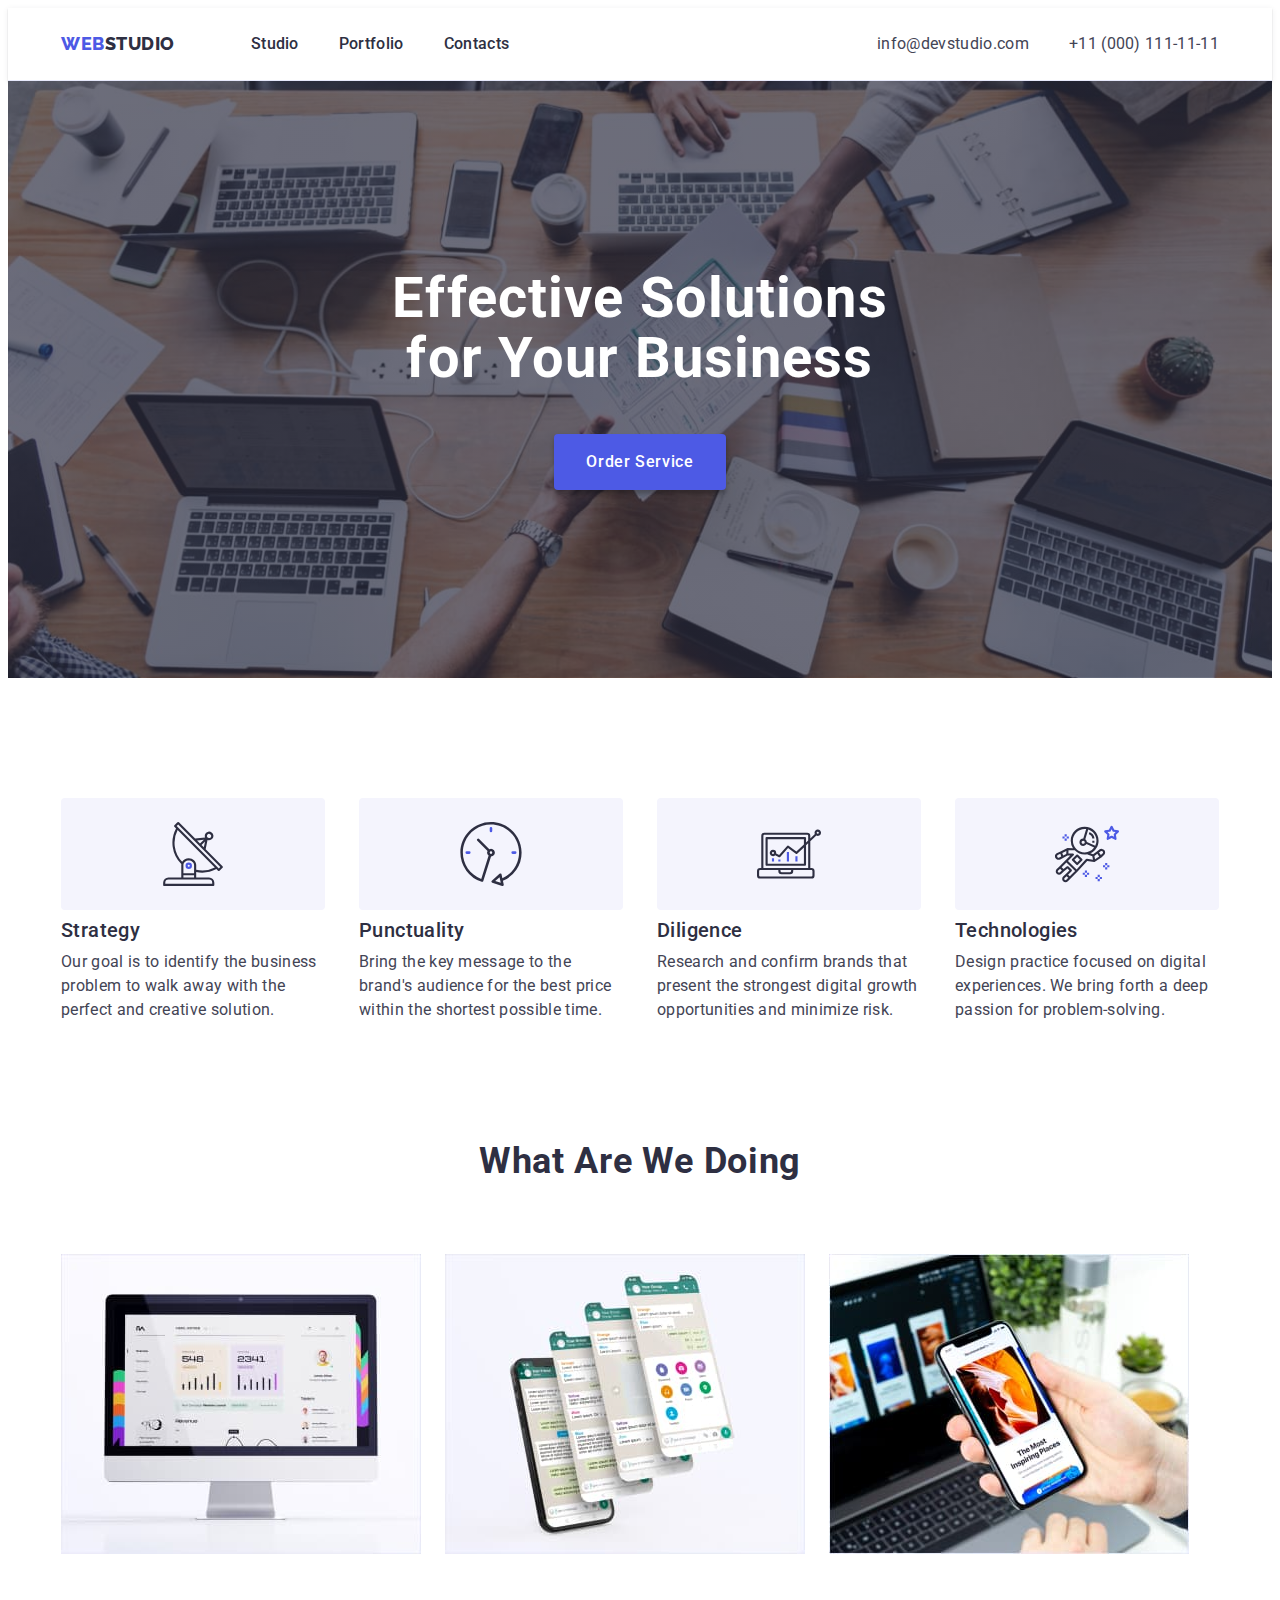
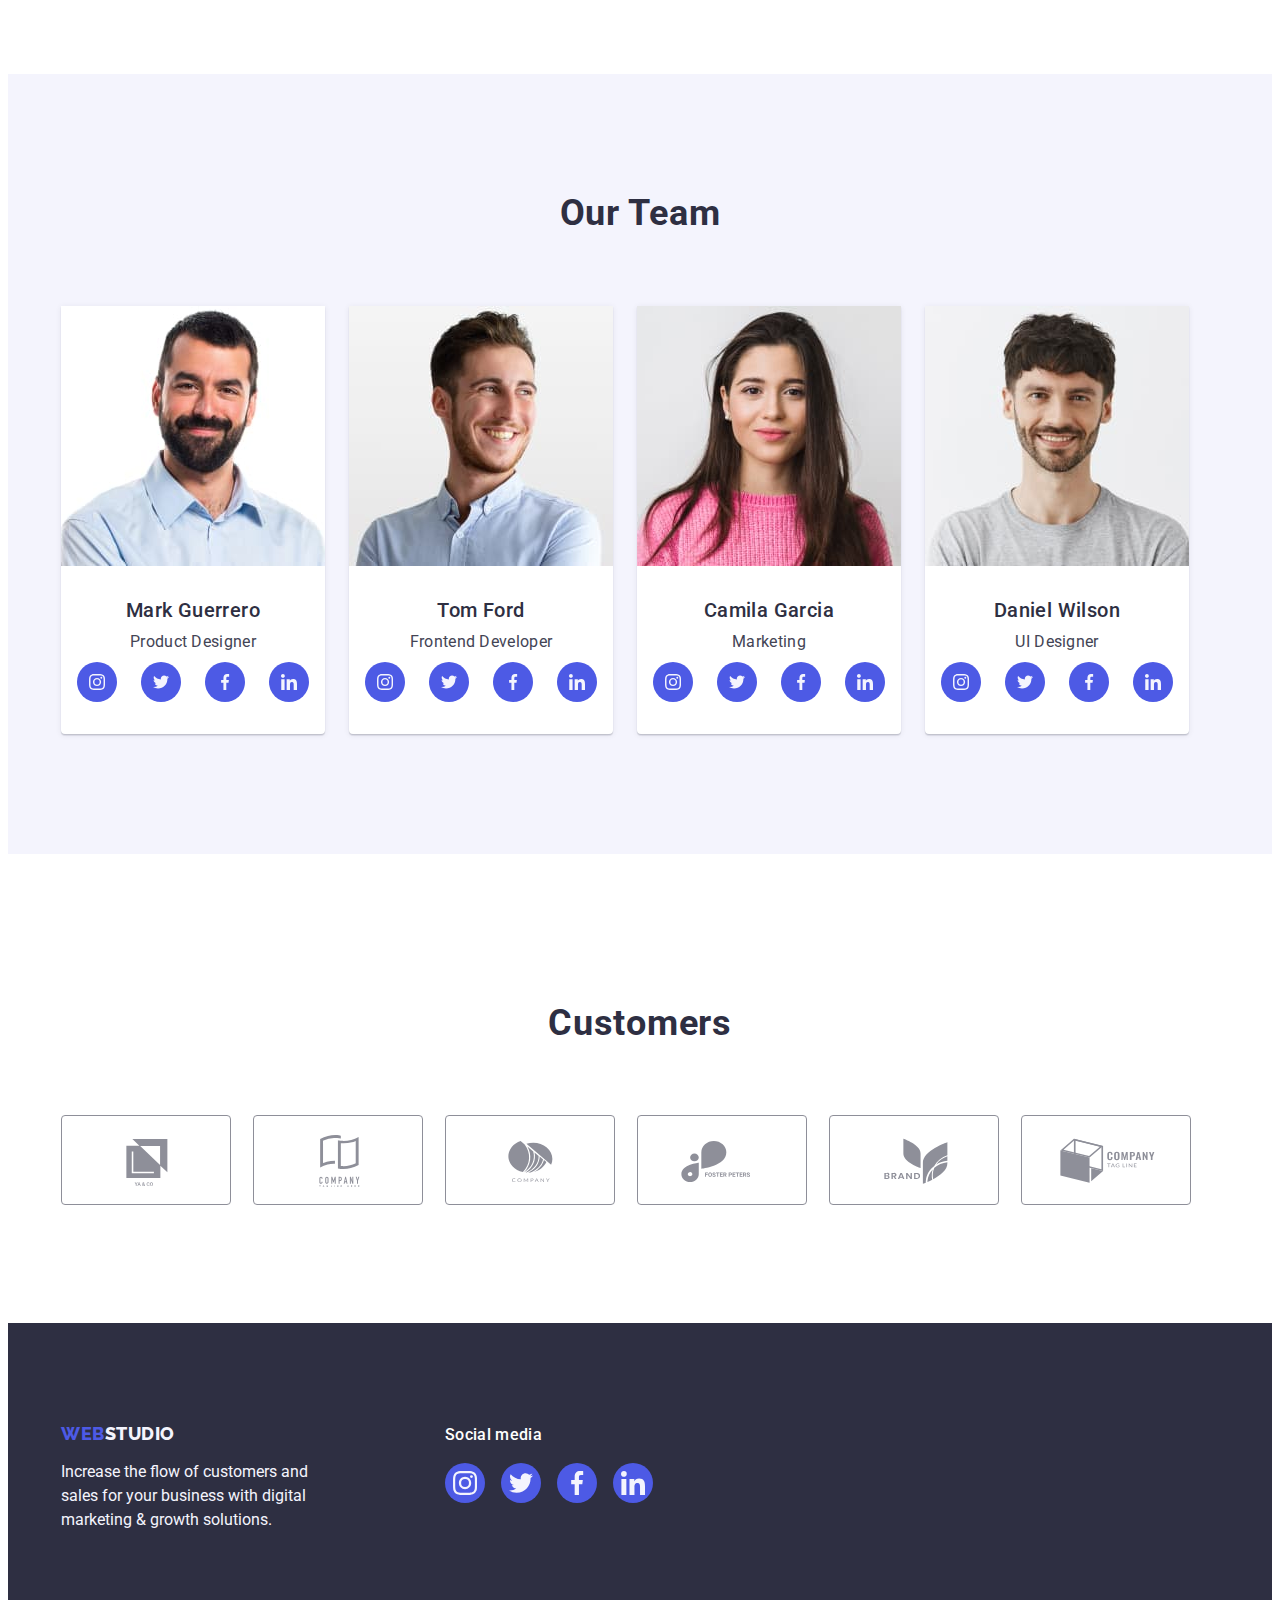
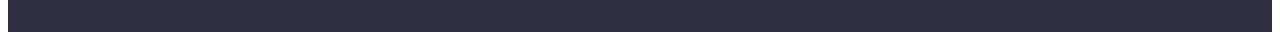
==== commit f43cf945: "после 1-ой автопроверки" ====
--- a/index.html
+++ b/index.html
@@ -127,6 +127,7 @@
                 <h2 class="team-title">Our Team</h2>
                 <ul class="list team-list">
                     <li class="team-list-item">
+
                         <img class="img team-img" src="./images/team/mark.jpg" width="264" alt="Mark Guerrero">
                         <div class="team-card-text">
                             <h3 class="team-subtitle">Mark Guerrero</h3>
@@ -135,7 +136,7 @@
                                 <li class="social-icon-item">
                                     <a class="social-icon-link" href="" target="_blank" rel="noopener noreferrer"
                                         aria-label="icon-instagram">
-                                        <svg class="social-icon" width="16px" height="16px">
+                                        <svg class="social-icon" width="16" height="16">
                                             <use href="./images/icons.svg#icon-instagram-2"></use>
                                         </svg>
                                     </a>
@@ -143,7 +144,7 @@
                                 <li class="social-icon-item">
                                     <a class="social-icon-link" href="" target="_blank" rel="noopener noreferrer"
                                         aria-label="icon-instagram">
-                                        <svg class="social-icon" width="16px" height="16px">
+                                        <svg class="social-icon" width="16" height="16">
                                             <use href="./images/icons.svg#icon-twitter-1"></use>
                                         </svg>
                                     </a>
@@ -151,7 +152,7 @@
                                 <li class="social-icon-item">
                                     <a class="social-icon-link" href="" target="_blank" rel="noopener noreferrer"
                                         aria-label="icon-instagram">
-                                        <svg class="social-icon" width="16px" height="16px">
+                                        <svg class="social-icon" width="16" height="16">
                                             <use href="./images/icons.svg#icon-facebook-1"></use>
                                         </svg>
                                     </a>
@@ -159,7 +160,7 @@
                                 <li class="social-icon-item">
                                     <a class="social-icon-link" href="" target="_blank" rel="noopener noreferrer"
                                         aria-label="icon-instagram">
-                                        <svg class="social-icon" width="16px" height="16px">
+                                        <svg class="social-icon" width="16" height="16">
                                             <use href="./images/icons.svg#icon-linkedin-1"></use>
                                         </svg>
                                     </a>
@@ -175,25 +176,25 @@
                             <ul class=" list team-icon-list">
                                 <li class="social-icon-item">
                                     <a class="social-icon-link" href="" target="_blank" rel="noopener noreferrer"
-                                        aria-label="icon-instagram"><svg class="social-icon" width="16px" height="16px">
+                                        aria-label="icon-instagram"><svg class="social-icon" width="16" height="16">
                                             <use href="./images/icons.svg#icon-instagram-2"></use>
                                         </svg></a>
                                 </li>
                                 <li class="social-icon-item">
                                     <a class="social-icon-link" href="" target="_blank" rel="noopener noreferrer"
-                                        aria-label="icon-twitter"><svg class="social-icon" width="16px" height="16px">
+                                        aria-label="icon-twitter"><svg class="social-icon" width="16" height="16">
                                             <use href="./images/icons.svg#icon-twitter-1"></use>
                                         </svg></a>
                                 </li>
                                 <li class="social-icon-item">
                                     <a class="social-icon-link" href="" target="_blank" rel="noopener noreferrer"
-                                        aria-label="icon-facebook"><svg class="social-icon" width="16px" height="16px">
+                                        aria-label="icon-facebook"><svg class="social-icon" width="16" height="16">
                                             <use href="./images/icons.svg#icon-facebook-1"></use>
                                         </svg></a>
                                 </li>
                                 <li class="social-icon-item">
                                     <a class="social-icon-link" href="" target="_blank" rel="noopener noreferrer"
-                                        aria-label="icon-linkedin"><svg class="social-icon" width="16px" height="16px">
+                                        aria-label="icon-linkedin"><svg class="social-icon" width="16" height="16">
                                             <use href="./images/icons.svg#icon-linkedin-1"></use>
                                         </svg></a>
                                 </li>
@@ -208,25 +209,25 @@
                             <ul class=" list team-icon-list">
                                 <li class="social-icon-item">
                                     <a class="social-icon-link" href="" target="_blank" rel="noopener noreferrer"
-                                        aria-label="icon-instagram"><svg class="social-icon" width="16px" height="16px">
+                                        aria-label="icon-instagram"><svg class="social-icon" width="16" height="16">
                                             <use href="./images/icons.svg#icon-instagram-2"></use>
                                         </svg></a>
                                 </li>
                                 <li class="social-icon-item">
                                     <a class="social-icon-link" href="" target="_blank" rel="noopener noreferrer"
-                                        aria-label="icon-twitter"><svg class="social-icon" width="16px" height="16px">
+                                        aria-label="icon-twitter"><svg class="social-icon" width="16" height="16">
                                             <use href="./images/icons.svg#icon-twitter-1"></use>
                                         </svg></a>
                                 </li>
                                 <li class="social-icon-item">
                                     <a class="social-icon-link" href="" target="_blank" rel="noopener noreferrer"
-                                        aria-label="icon-facebook"><svg class="social-icon" width="16px" height="16px">
+                                        aria-label="icon-facebook"><svg class="social-icon" width="16" height="16">
                                             <use href="./images/icons.svg#icon-facebook-1"></use>
                                         </svg></a>
                                 </li>
                                 <li class="social-icon-item">
                                     <a class="social-icon-link" href="" target="_blank" rel="noopener noreferrer"
-                                        aria-label="icon-linkedin"><svg class="social-icon" width="16px" height="16px">
+                                        aria-label="icon-linkedin"><svg class="social-icon" width="16" height="16">
                                             <use href="./images/icons.svg#icon-linkedin-1"></use>
                                         </svg></a>
                                 </li>
@@ -241,25 +242,25 @@
                             <ul class=" list team-icon-list">
                                 <li class="social-icon-item">
                                     <a class="social-icon-link" href="" target="_blank" rel="noopener noreferrer"
-                                        aria-label="icon-instagram"><svg class="social-icon" width="16px" height="16px">
+                                        aria-label="icon-instagram"><svg class="social-icon" width="16" height="16">
                                             <use href="./images/icons.svg#icon-instagram-2"></use>
                                         </svg></a>
                                 </li>
                                 <li class="social-icon-item">
                                     <a class="social-icon-link" href="" target="_blank" rel="noopener noreferrer"
-                                        aria-label="icon-twitter"><svg class="social-icon" width="16px" height="16px">
+                                        aria-label="icon-twitter"><svg class="social-icon" width="16" height="16">
                                             <use href="./images/icons.svg#icon-twitter-1"></use>
                                         </svg></a>
                                 </li>
                                 <li class="social-icon-item">
                                     <a class="social-icon-link" href="" target="_blank" rel="noopener noreferrer"
-                                        aria-label="icon-facebook"><svg class="social-icon" width="16px" height="16px">
+                                        aria-label="icon-facebook"><svg class="social-icon" width="16" height="16">
                                             <use href="./images/icons.svg#icon-facebook-1"></use>
                                         </svg></a>
                                 </li>
                                 <li class="social-icon-item">
                                     <a class="social-icon-link" href="" target="_blank" rel="noopener noreferrer"
-                                        aria-label="icon-linkedin"><svg class="social-icon" width="16px" height="16px">
+                                        aria-label="icon-linkedin"><svg class="social-icon" width="16" height="16">
                                             <use href="./images/icons.svg#icon-linkedin-1"></use>
                                         </svg></a>
                                 </li>
@@ -279,37 +280,37 @@
                 <ul class="list customers-list">
                     <li class="customers-list-item">
                         <a class="link customers-link" href="">
-                            <svg class="customers-icon" width="104px" height="56px">
+                            <svg class="customers-icon" width="104" height="56">
                                 <use href="./images/icons.svg#icon-Logo1"></use>
                             </svg> </a>
                     </li>
                     <li class="customers-list-item">
                         <a class="link customers-link" href="">
-                            <svg class="customers-icon" width="104px" height="56px">
+                            <svg class="customers-icon" width="104" height="56">
                                 <use href="./images/icons.svg#icon-Logo2"></use>
                             </svg> </a>
                     </li>
                     <li class="customers-list-item">
                         <a class="link customers-link" href="">
-                            <svg class="customers-icon" width="104px" height="56px">
+                            <svg class="customers-icon" width="104" height="56">
                                 <use href="./images/icons.svg#icon-Logo3"></use>
                             </svg> </a>
                     </li>
                     <li class="customers-list-item">
                         <a class="link customers-link" href="">
-                            <svg class="customers-icon" width="104px" height="56px">
+                            <svg class="customers-icon" width="104" height="56">
                                 <use href="./images/icons.svg#icon-Logo4"></use>
                             </svg> </a>
                     </li>
                     <li class="customers-list-item">
                         <a class="link customers-link" href="">
-                            <svg class="customers-icon" width="104px" height="56px">
+                            <svg class="customers-icon" width="104" height="56">
                                 <use href="./images/icons.svg#icon-Logo5"></use>
                             </svg> </a>
                     </li>
                     <li class="customers-list-item">
                         <a class="link customers-link" href="">
-                            <svg class="customers-icon" width="104px" height="56px">
+                            <svg class="customers-icon" width="104" height="56">
                                 <use href="./images/icons.svg#icon-Logo6"></use>
                             </svg> </a>
                     </li>
@@ -327,9 +328,9 @@
                     growth solutions.</p>
             </div>
             <div class="footer-social-container">
-                <h2 class="social-container-title">
+                <p class="social-container-desc">
                     Social media
-                </h2>
+                </p>
                 <ul class="list footer-icon-list ">
                     <li class="footer-list-item">
                         <a href="" class="link footer-icon-link" target="_blank" rel="noopener noreferrer"
--- a/css/style.css
+++ b/css/style.css
@@ -427,7 +427,7 @@
 }
 
 .social-icon {
-  fill: currentColor;
+  fill: var(--footer-text-color);
 
 }
 
@@ -438,7 +438,7 @@
 /* customers style start */
 
 .customers {
-  padding-top: 117px;
+  padding-top: 120px;
   padding-bottom: 120px;
 }
 
@@ -447,7 +447,7 @@
   font-style: normal;
   font-weight: 700;
   font-size: 36px;
-  line-height: 1.11;
+  line-height: 1.1;
   margin-bottom: 72px;
   text-align: center;
   letter-spacing: 0.02em;
@@ -554,7 +554,11 @@
 
 }
 
-.card:hover {
+.card-link {
+  display: block;
+}
+
+.card-link:hover {
   box-shadow: 0px 1px 6px rgba(46, 47, 66, 0.08), 0px 1px 1px rgba(46, 47, 66, 0.16), 0px 2px 1px rgba(46, 47, 66, 0.08);
 }
 
@@ -610,7 +614,7 @@
 .footer-container {
   display: flex;
   flex-wrap: nowrap;
-  align-items: flex-start;
+  align-items: baseline;
 }
 
 .footer-link {
@@ -670,10 +674,10 @@
 }
 
 .footer-icon {
-  fill: currentColor;
-}
-
-.social-container-title {
+  fill: var(--footer-text-color);
+}
+
+.social-container-desc {
   color: var(--title-text-color);
   font-style: normal;
   font-weight: 500;
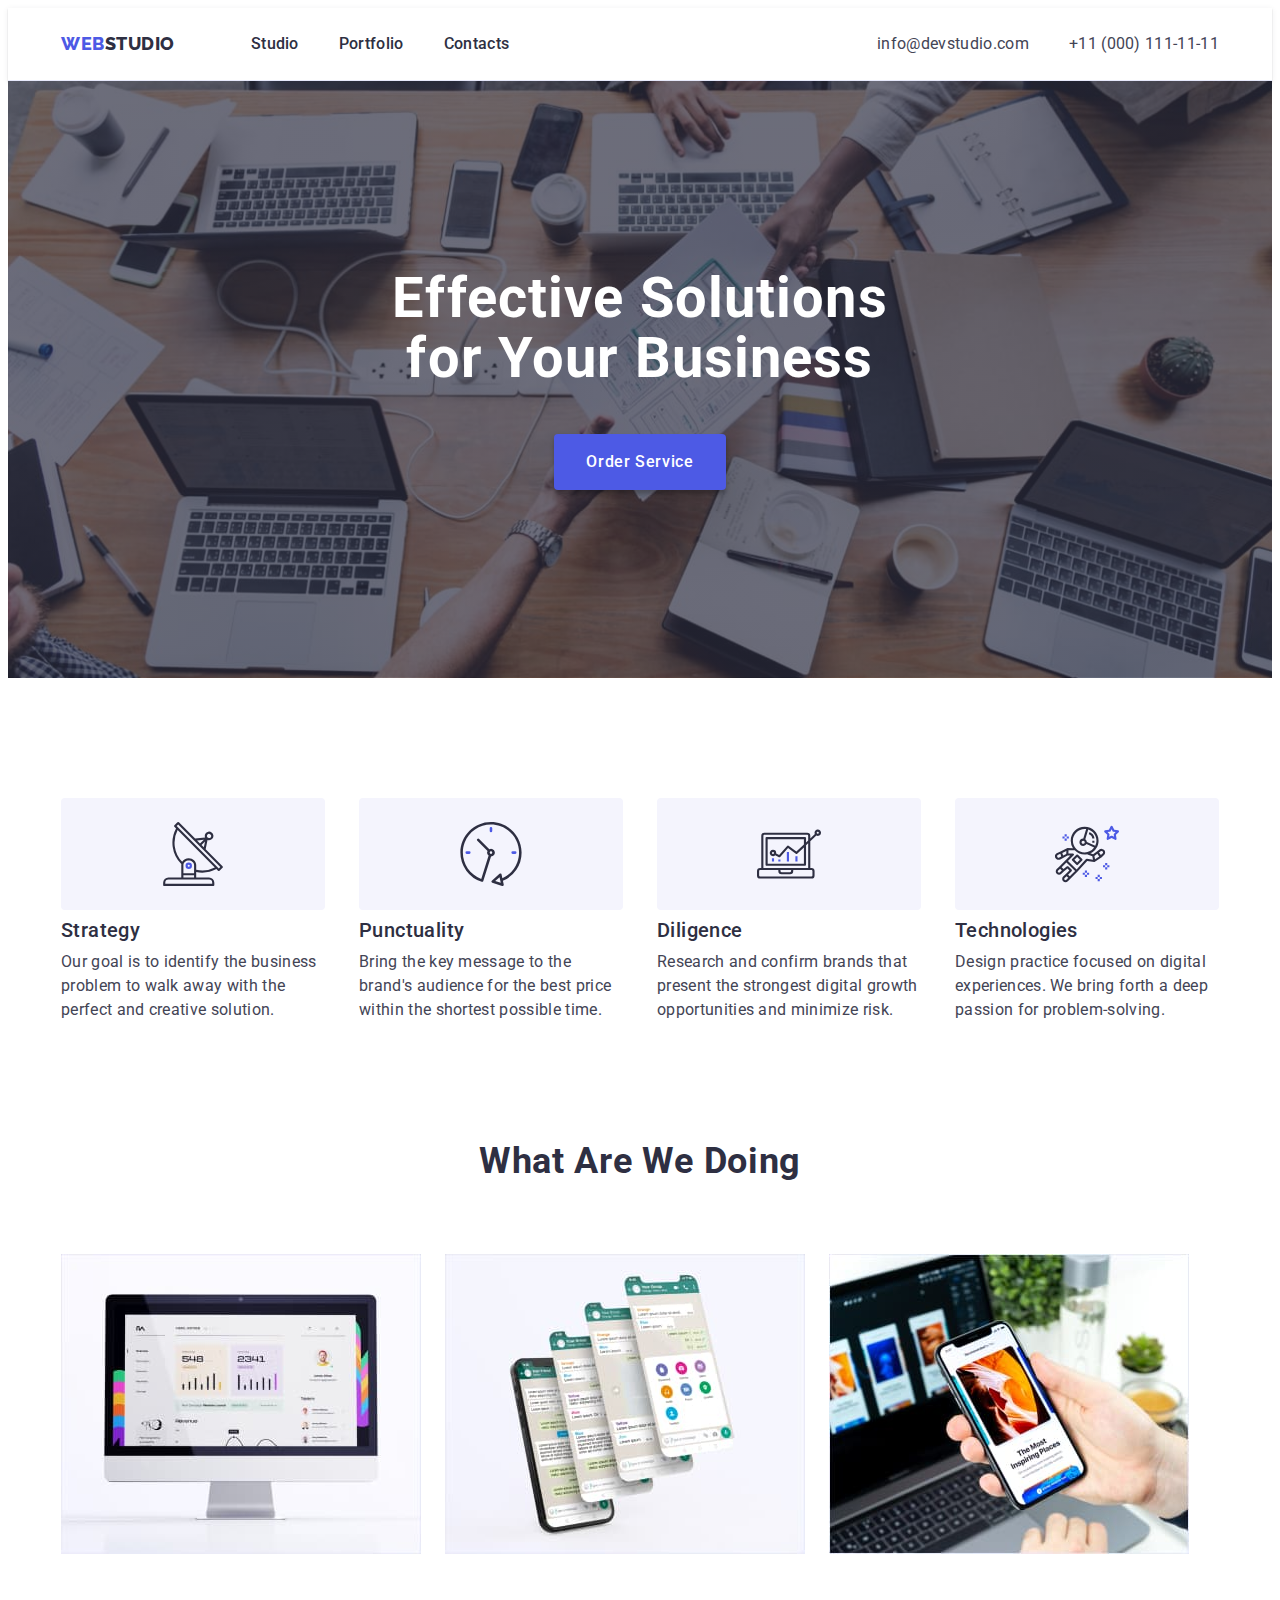
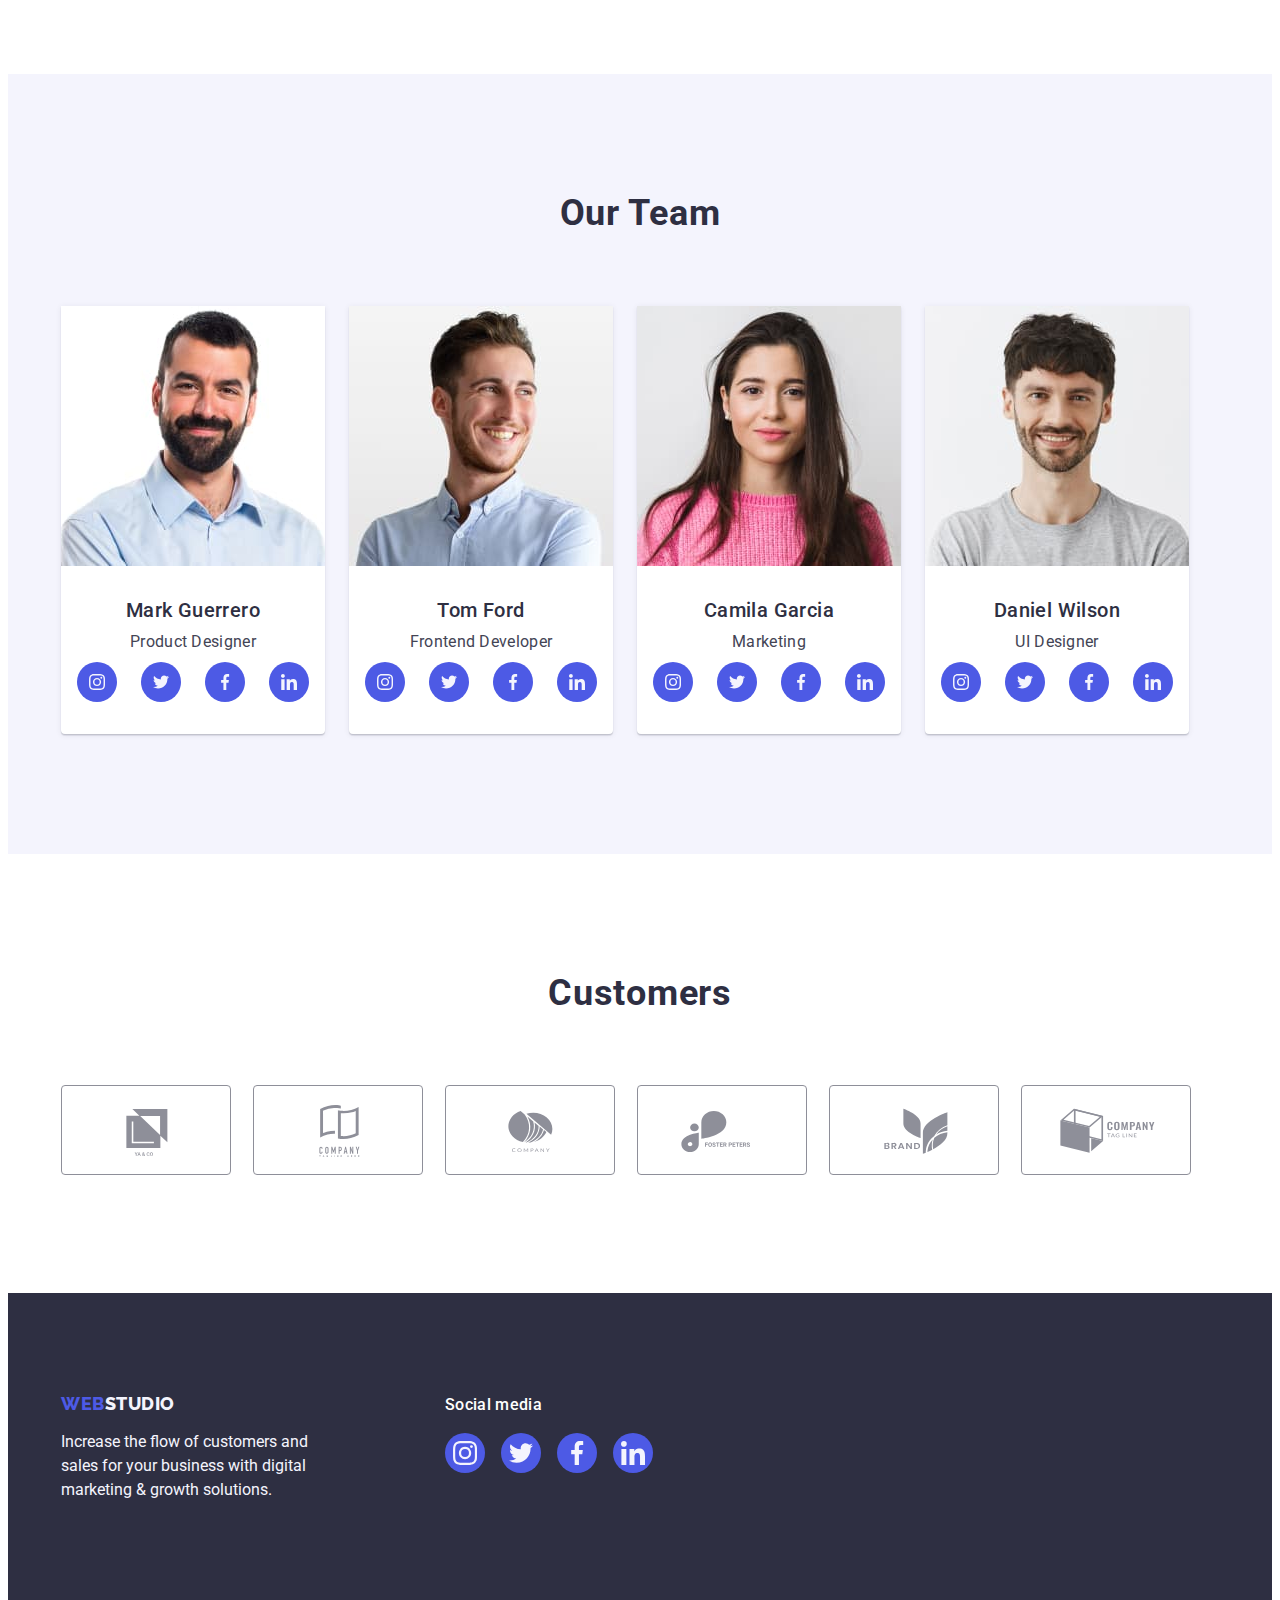
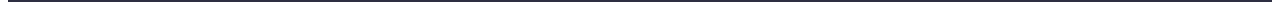
==== commit 7458e327: "h2 Customers, p Footer" ====
--- a/index.html
+++ b/index.html
@@ -127,7 +127,6 @@
                 <h2 class="team-title">Our Team</h2>
                 <ul class="list team-list">
                     <li class="team-list-item">
-
                         <img class="img team-img" src="./images/team/mark.jpg" width="264" alt="Mark Guerrero">
                         <div class="team-card-text">
                             <h3 class="team-subtitle">Mark Guerrero</h3>
@@ -274,9 +273,7 @@
         <!-- section 5-th -->
         <section class="customers">
             <div class="container">
-                <h2 class="customers-title">
-                    Customers
-                </h2>
+                <h2 class="customers-title">Customers</h2>
                 <ul class="list customers-list">
                     <li class="customers-list-item">
                         <a class="link customers-link" href="">
@@ -328,14 +325,12 @@
                     growth solutions.</p>
             </div>
             <div class="footer-social-container">
-                <p class="social-container-desc">
-                    Social media
-                </p>
+                <p class="social-container-desc">Social media</p>
                 <ul class="list footer-icon-list ">
                     <li class="footer-list-item">
                         <a href="" class="link footer-icon-link" target="_blank" rel="noopener noreferrer"
                             aria-label="icon-instagram">
-                            <svg class="footer-icon" width="24px" height="24px">
+                            <svg class="footer-icon" width="24" height="24">
                                 <use href="./images/icons.svg#icon-instagram-2"></use>
                             </svg>
 
@@ -344,7 +339,7 @@
                     <li class="footer-list-item">
                         <a href="" class="link footer-icon-link" target="_blank" rel="noopener noreferrer"
                             aria-label="icon-twitter">
-                            <svg class="footer-icon" width="24px" height="24px">
+                            <svg class="footer-icon" width="24" height="24">
                                 <use href="./images/icons.svg#icon-twitter-1"></use>
                             </svg>
 
@@ -353,7 +348,7 @@
                     <li class="footer-list-item">
                         <a href="" class="link footer-icon-link" target="_blank" rel="noopener noreferrer"
                             aria-label="icon-facebook">
-                            <svg class="footer-icon" width="24px" height="24px">
+                            <svg class="footer-icon" width="24" height="24">
                                 <use href="./images/icons.svg#icon-facebook-1"></use>
                             </svg>
 
@@ -362,7 +357,7 @@
                     <li class="footer-list-item">
                         <a href="" class="link footer-icon-link" target="_blank" rel="noopener noreferrer"
                             aria-label="icon-linkedin">
-                            <svg class="footer-icon" width="24px" height="24px">
+                            <svg class="footer-icon" width="24" height="24">
                                 <use href="./images/icons.svg#icon-linkedin-1"></use>
                             </svg>
 
--- a/css/style.css
+++ b/css/style.css
@@ -353,10 +353,7 @@
 }
 
 .team-card-text {
-  padding-top: 32px;
-  padding-bottom: 32px;
-  padding-right: 16px;
-  padding-left: 16px;
+  padding: 32px 0 32px;
   border-radius: 0px 0px 4px 4px;
 }
 
@@ -444,11 +441,11 @@
 
 .customers-title {
   color: var(--subtitle-text-color);
-  font-style: normal;
   font-weight: 700;
   font-size: 36px;
   line-height: 1.1;
   margin-bottom: 72px;
+  margin-top: 0;
   text-align: center;
   letter-spacing: 0.02em;
   text-transform: capitalize;
@@ -558,7 +555,8 @@
   display: block;
 }
 
-.card-link:hover {
+.card-link:hover,
+.card-link:focus {
   box-shadow: 0px 1px 6px rgba(46, 47, 66, 0.08), 0px 1px 1px rgba(46, 47, 66, 0.16), 0px 2px 1px rgba(46, 47, 66, 0.08);
 }
 
@@ -679,7 +677,6 @@
 
 .social-container-desc {
   color: var(--title-text-color);
-  font-style: normal;
   font-weight: 500;
   font-size: 16px;
   line-height: 1.5;
